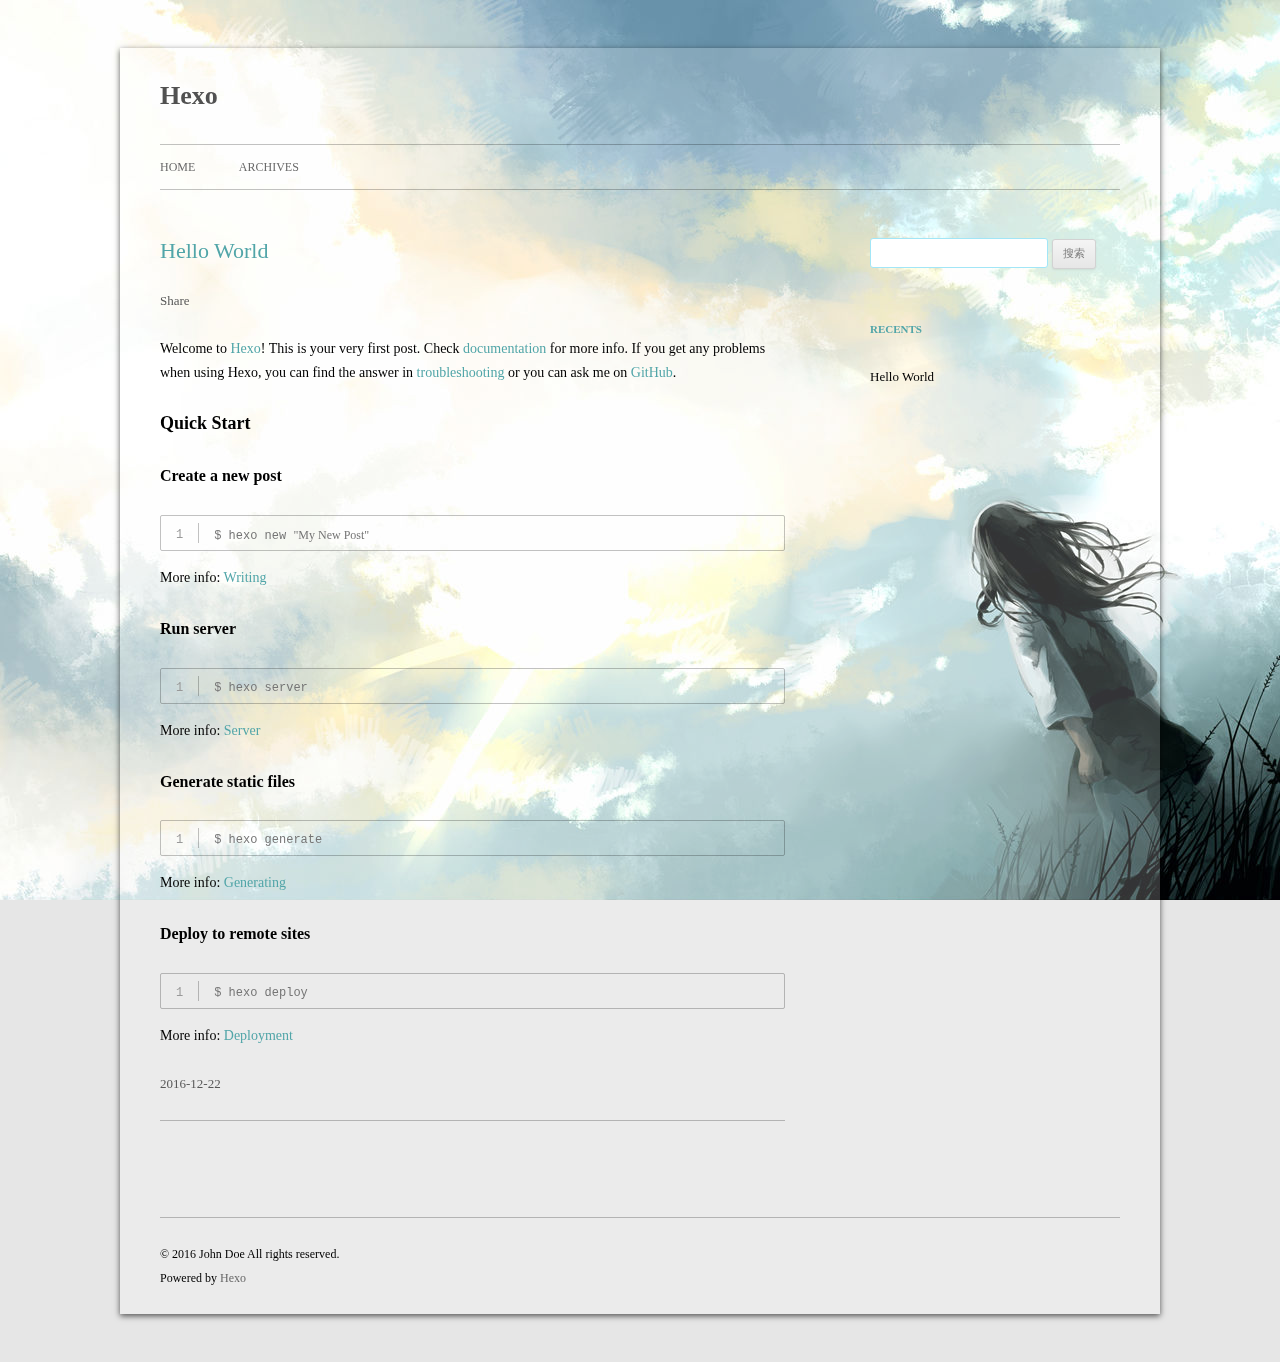
==== index.html @ 410aac05 "Site updated: 2016-12-23 02:23:15" ====
<!DOCTYPE html>
<html>
<head>
  <meta charset="utf-8">
  
  

  
  
  
  
  
  
  <title>Hexo</title>
  <meta name="viewport" content="width=device-width, initial-scale=1, maximum-scale=1">
  <meta property="og:type" content="website">
<meta property="og:title" content="Hexo">
<meta property="og:url" content="http://yoursite.com/index.html">
<meta property="og:site_name" content="Hexo">
<meta name="twitter:card" content="summary">
<meta name="twitter:title" content="Hexo">
  
  
    <link rel="icon" href="/css/images/favicon.ico">
  
  <link rel="stylesheet" href="/css/style.css">
  

  
  <!-- baidu webmaster push -->
  <script src='//push.zhanzhang.baidu.com/push.js'></script>
</head>
<body class="home blog custom-background custom-font-enabled single-author">
  <div id="page" class="hfeed site">
      <header id="masthead" class="site-header" role="banner">
    <hgroup>
      <h1 class="site-title">
        <a href="/" title="Hexo" rel="home">Hexo</a>
      </h1>
      
        <script type="text/javascript" src="http://api.hitokoto.us/rand?encode=js&charset=utf-8"></script>
        <h2 class="site-description"><script>hitokoto();</script></h2>
      
    </hgroup>

    <nav id="site-navigation" class="main-navigation" role="navigation">
            <button class="menu-toggle">菜单</button>
            <a class="assistive-text" href="/#content" title="跳至内容">跳至内容</a><!--TODO-->
            <div class="menu-main-container">
                <ul id="menu-main" class="nav-menu">
                
                    <li class="menu-item menu-item-type-post_type menu-item-object-page"><a href="/">Home</a></li>
                
                    <li class="menu-item menu-item-type-post_type menu-item-object-page"><a href="/archives">Archives</a></li>
                
                </ul>
            </div>
    </nav>
</header>
      <div id="main" class="wrapper">
        <div id="primary" class="site-content"><div id="content" role="main">
  
    <article id="post-hello-world" class="post-hello-world post type-post status-publish format-standard hentry">
    <!---->

      <header class="entry-header">
        
        
  
    <h1 class="entry-title">
      <a class="article-title" href="/2016/12/22/hello-world/">Hello World</a>
    </h1>
  

        
        <div class="comments-link">
            
            <a href="javascript:void(0);" data-url="http://yoursite.com/2016/12/22/hello-world/" data-id="cix0lftwe000010nmp9oz0cmr" class="leave-reply bdsharebuttonbox" data-cmd="more">Share</a>
        </div><!-- .comments-link -->
      </header><!-- .entry-header -->

    <div class="entry-content">
      
        <p>Welcome to <a href="https://hexo.io/" target="_blank" rel="external">Hexo</a>! This is your very first post. Check <a href="https://hexo.io/docs/" target="_blank" rel="external">documentation</a> for more info. If you get any problems when using Hexo, you can find the answer in <a href="https://hexo.io/docs/troubleshooting.html" target="_blank" rel="external">troubleshooting</a> or you can ask me on <a href="https://github.com/hexojs/hexo/issues" target="_blank" rel="external">GitHub</a>.</p>
<h2 id="Quick-Start"><a href="#Quick-Start" class="headerlink" title="Quick Start"></a>Quick Start</h2><h3 id="Create-a-new-post"><a href="#Create-a-new-post" class="headerlink" title="Create a new post"></a>Create a new post</h3><figure class="highlight bash"><table><tr><td class="gutter"><pre><div class="line">1</div></pre></td><td class="code"><pre><div class="line">$ hexo new <span class="string">"My New Post"</span></div></pre></td></tr></table></figure>
<p>More info: <a href="https://hexo.io/docs/writing.html" target="_blank" rel="external">Writing</a></p>
<h3 id="Run-server"><a href="#Run-server" class="headerlink" title="Run server"></a>Run server</h3><figure class="highlight bash"><table><tr><td class="gutter"><pre><div class="line">1</div></pre></td><td class="code"><pre><div class="line">$ hexo server</div></pre></td></tr></table></figure>
<p>More info: <a href="https://hexo.io/docs/server.html" target="_blank" rel="external">Server</a></p>
<h3 id="Generate-static-files"><a href="#Generate-static-files" class="headerlink" title="Generate static files"></a>Generate static files</h3><figure class="highlight bash"><table><tr><td class="gutter"><pre><div class="line">1</div></pre></td><td class="code"><pre><div class="line">$ hexo generate</div></pre></td></tr></table></figure>
<p>More info: <a href="https://hexo.io/docs/generating.html" target="_blank" rel="external">Generating</a></p>
<h3 id="Deploy-to-remote-sites"><a href="#Deploy-to-remote-sites" class="headerlink" title="Deploy to remote sites"></a>Deploy to remote sites</h3><figure class="highlight bash"><table><tr><td class="gutter"><pre><div class="line">1</div></pre></td><td class="code"><pre><div class="line">$ hexo deploy</div></pre></td></tr></table></figure>
<p>More info: <a href="https://hexo.io/docs/deployment.html" target="_blank" rel="external">Deployment</a></p>

      
    </div><!-- .entry-content -->

    <footer class="entry-meta">
    <a href="/2016/12/22/hello-world/">
    <time datetime="2016-12-22T15:52:00.951Z" class="entry-date">
        2016-12-22
    </time>
</a>
    
    
    </footer>
</article>






  
  

</div></div>
        <div id="secondary" class="widget-area" role="complementary">
  
    <aside id="search" class="widget widget_search"><form role="search" method="get" accept-charset="utf-8" id="searchform" class="searchform" action="//google.com/search">
    <div>
        <input type="text" value="" name="s" id="s" />
        <input type="submit" id="searchsubmit" value="搜索" />
    </div>
</form></aside>
  
    
  
    
  
    
  <aside class="widget">
    <h3 class="widget-title">Recents</h3>
    <div class="widget-content">
      <ul>
        
          <li>
            <a href="/2016/12/22/hello-world/">Hello World</a>
          </li>
        
      </ul>
    </div>
  </aside>

  
    
  
    
  
</div>
      </div>
      <footer id="colophon" role="contentinfo">
    <p>&copy; 2016 John Doe
    All rights reserved.</p>
    <p>Powered by <a href="http://hexo.io/" target="_blank">Hexo</a></p>
</footer>
    <script>window._bd_share_config={"common":{"bdSnsKey":{},"bdText":"","bdMini":"1","bdMiniList":false,"bdPic":"","bdStyle":"2","bdSize":"16"},"share":{}};with(document)0[(getElementsByTagName('head')[0]||body).appendChild(createElement('script')).src='http://bdimg.share.baidu.com/static/api/js/share.js?v=89860593.js?cdnversion='+~(-new Date()/36e5)];</script>

<script src="/js/jquery-2.0.3.min.js"></script>


  <link rel="stylesheet" href="/fancybox/jquery.fancybox.css">
  <script src="/fancybox/jquery.fancybox.pack.js"></script>


<script src="/js/script.js"></script>

<script src="/js/navigation.js"></script>

<div id="bg"></div>

  </div>
</body>
</html>
---- css/style.css ----
/*
Theme Name: Cyan Style
Theme URI: https://github.com/wizardforcel/hexo-theme-cyanstyle
Author: the WordPress team
Author URI: http://wordpress.org/
Secondary Developer: Flygon
Secondary Developer URI: http://flygon.net/
Description: Inspired by Wordpress theme Twentytwelve.
Version: 1.0
License: GNU General Public License v2 or later
License URI: http://www.gnu.org/licenses/gpl-2.0.html
Tags: responsive, two_column, chinese, wordpress, light
Text Domain: hexo-theme-cyanstyle

This theme, like WordPress, is licensed under the GPL.
Use it to make something cool, have fun, and share what you've learned with others.
*/

/*
Color Scheme
Main Page: 255, 255, 255, 0.2
Main Title:
  Normal: 0, 0, 0 *
  Hover: 81, 165, 168 (Lake Green)
All Fonts: Microsoft-YaHei
Article Title:
  Normal: 81, 165, 168
  Hover: 0, 0, 0
Widget Title: 81, 165, 168
Article & Widget Content: 0, 0, 0 *
Link in Article Content:
  Normal: 81, 165, 168
  Hover: 0, 0, 0
Border Line: 0, 0, 0, 0.24
Article Meta Link:
  Normal: 88, 88, 88 *
  Hover: 81, 165, 168
Article Meta: 117, 117, 117 *
Widget Link:
  Normal: 0, 0, 0
  Hover: 81, 165, 168

Search the keywords to find their position.
A star represents not to fix.
*/


/* =Notes
--------------------------------------------------------------
This stylesheet uses rem values with a pixel fallback. The rem
values (and line heights) are calculated using two variables:

$rembase:     14;
$line-height: 24;

---------- Examples

* Use a pixel value with a rem fallback for font-size, padding, margins, etc.
	padding: 5px 0;
	padding: 0.357142857rem 0; (5 / $rembase)

* Set a font-size and then set a line-height based on the font-size
	font-size: 16px
	font-size: 1.142857143rem; (16 / $rembase)
	line-height: 1.5; ($line-height / 16)

---------- Vertical spacing

Vertical spacing between most elements should use 24px or 48px
to maintain vertical rhythm:

.my-new-div {
	margin: 24px 0;
	margin: 1.714285714rem 0; ( 24 / $rembase )
}

---------- Further reading

http://snook.ca/archives/html_and_css/font-size-with-rem
http://blog.typekit.com/2011/11/09/type-study-sizing-the-legible-letter/


/* =Reset
-------------------------------------------------------------- */
* {
    font-family: Microsoft YaHei;
}
Microsoft YaHei,html, body, div, span, applet, object, iframe, h1, h2, h3, h4, h5, h6, p, blockquote, pre, a, abbr, acronym, address, big, cite, code, del, dfn, em, img, ins, kbd, q, s, samp, small, strike, strong, sub, sup, tt, var, b, u, i, center, dl, dt, dd, ol, ul, li, fieldset, form, label, legend, table, caption, tbody, tfoot, thead, tr, th, td, article, aside, canvas, details, embed, figure, figcaption, footer, header, hgroup, menu, nav, output, ruby, section, summary, time, mark, audio, video {
	margin: 0;
	padding: 0;
	border: 0;
	font-size: 100%;
	vertical-align: baseline; 
}
body {
	line-height: 1;
}
ol,
ul {
	list-style: none;
}
blockquote,
q {
	quotes: none;
}
blockquote:before,
blockquote:after,
q:before,
q:after {
	content: '';
	content: none;
}
table {
	border-collapse: collapse;
	border-spacing: 0;
}
caption,
th,
td {
	font-weight: normal;
	text-align: left;
}
h1,
h2,
h3,
h4,
h5,
h6 {
	clear: both;
}
html {
	overflow-y: scroll;
	font-size: 100%;
	-webkit-text-size-adjust: 100%;
	-ms-text-size-adjust: 100%;
}
a:focus {
	outline: thin dotted;
}
article,
aside,
details,
figcaption,
figure,
footer,
header,
hgroup,
nav,
section {
	display: block;
}
audio,
canvas,
video {
	display: inline-block;
}
audio:not([controls]) {
	display: none;
}
del {
	color: #333;
}
ins {
	background: rgba(235,233,233,0.5);
	text-decoration: none;
}
hr {
	background-color: rgba(235,233,233,0.5);
	border: 0;
	height: 1px;
	margin: 24px;
	margin-bottom: 1.714285714rem;
}
sub,
sup {
	font-size: 75%;
	line-height: 0;
	position: relative;
	vertical-align: baseline;
}
sup {
	top: -0.5em;
}
sub {
	bottom: -0.25em;
}
small {
	font-size: smaller;
}
img {
	border: 0;
	-ms-interpolation-mode: bicubic;
}

/* Clearing floats */
.clear:after,
.wrapper:after,
.format-status .entry-header:after {
	clear: both;
}
.clear:before,
.clear:after,
.wrapper:before,
.wrapper:after,
.format-status .entry-header:before,
.format-status .entry-header:after {
	display: table;
	content: "";
}


/* =Repeatable patterns
-------------------------------------------------------------- */

/* Small headers */
.archive-title,
.page-title,
.widget-title,
.entry-content th,
.comment-content th {
	font-size: 11px;
	font-size: 0.785714286rem;
	line-height: 2.181818182;
	font-weight: bold;
	text-transform: uppercase;
	color: rgb(81, 165, 168); /* Widget Title */
}

/* Shared Post Format styling */
article.format-quote footer.entry-meta,
article.format-link footer.entry-meta,
article.format-status footer.entry-meta {
	font-size: 11px;
	font-size: 0.785714286rem;
	line-height: 2.181818182;
}

/* Form fields, general styles first */
button,
input,
textarea {
	border: 1px solid rgb(162, 230, 247);
	border-radius: 3px;
	font-family: Microsoft YaHei,  inherit;
	padding: 6px;
	padding: 0.428571429rem;
}
button,
input {
	line-height: normal;
}
textarea {
	font-size: 100%;
	overflow: auto;
	vertical-align: top;
}

/* Reset non-text input types */
input[type="checkbox"],
input[type="radio"],
input[type="file"],
input[type="hidden"],
input[type="image"],
input[type="color"] {
	border: 0;
	border-radius: 0;
	padding: 0;
}

/* Buttons */
.menu-toggle,
input[type="submit"],
input[type="button"],
input[type="reset"],
article.post-password-required input[type=submit],
.bypostauthor cite span {
	padding: 6px 10px;
	padding: 0.428571429rem 0.714285714rem;
	font-size: 11px;
	font-size: 0.785714286rem;
	line-height: 1.428571429;
	font-weight: normal;
	color: #7c7c7c;
	background-color: #e6e6e6;
	background-repeat: repeat-x;
	background-image: -moz-linear-gradient(top, #f4f4f4, #e6e6e6);
	background-image: -ms-linear-gradient(top, #f4f4f4, #e6e6e6);
	background-image: -webkit-linear-gradient(top, #f4f4f4, #e6e6e6);
	background-image: -o-linear-gradient(top, #f4f4f4, #e6e6e6);
	background-image: linear-gradient(top, #f4f4f4, #e6e6e6);
	border: 1px solid #d2d2d2;
	border-radius: 3px;
	box-shadow: 0 1px 2px rgba(64, 64, 64, 0.1);
}
.menu-toggle,
button,
input[type="submit"],
input[type="button"],
input[type="reset"] {
	cursor: pointer;
}
button[disabled],
input[disabled] {
	cursor: default;
}
.menu-toggle:hover,
button:hover,
input[type="submit"]:hover,
input[type="button"]:hover,
input[type="reset"]:hover,
article.post-password-required input[type=submit]:hover {
	color: #5e5e5e;
	background-color: #ebebeb;
	background-repeat: repeat-x;
	background-image: -moz-linear-gradient(top, #f9f9f9, #ebebeb);
	background-image: -ms-linear-gradient(top, #f9f9f9, #ebebeb);
	background-image: -webkit-linear-gradient(top, #f9f9f9, #ebebeb);
	background-image: -o-linear-gradient(top, #f9f9f9, #ebebeb);
	background-image: linear-gradient(top, #f9f9f9, #ebebeb);
}
.menu-toggle:active,
.menu-toggle.toggled-on,
button:active,
input[type="submit"]:active,
input[type="button"]:active,
input[type="reset"]:active {
	color: #757575;
	background-color: #e1e1e1;
	background-repeat: repeat-x;
	background-image: -moz-linear-gradient(top, #ebebeb, #e1e1e1);
	background-image: -ms-linear-gradient(top, #ebebeb, #e1e1e1);
	background-image: -webkit-linear-gradient(top, #ebebeb, #e1e1e1);
	background-image: -o-linear-gradient(top, #ebebeb, #e1e1e1);
	background-image: linear-gradient(top, #ebebeb, #e1e1e1);
	box-shadow: inset 0 0 8px 2px #c6c6c6, 0 1px 0 0 #f4f4f4;
	border-color: transparent;
}
.bypostauthor cite span {
	color: #fff;
	background-color: #21759b;
	background-image: none;
	border: 1px solid #1f6f93;
	border-radius: 2px;
	box-shadow: none;
	padding: 0;
}

/* Responsive images */
.entry-content img,
.comment-content img,
.widget img {
	max-width: 100%; /* Fluid images for posts, comments, and widgets */
}
img[class*="align"],
img[class*="wp-image-"],
img[class*="attachment-"] {
	height: auto; /* Make sure images with WordPress-added height and width attributes are scaled correctly */
}
img.size-full,
img.size-large,
img.header-image,
img.wp-post-image {
	max-width: 100%;
	height: auto; /* Make sure images with WordPress-added height and width attributes are scaled correctly */
}

/* Make sure videos and embeds fit their containers */
embed,
iframe,
object,
video {
	max-width: 100%;
}
.entry-content .twitter-tweet-rendered {
	max-width: 100% !important; /* Override the Twitter embed fixed width */
}

/* Images */
.alignleft {
	float: left;
}
.alignright {
	float: right;
}
.aligncenter {
	display: block;
	margin-left: auto;
	margin-right: auto;
}
.entry-content img,
.comment-content img,
.widget img,
img.header-image,
.author-avatar img,
img.wp-post-image {
	/* Add fancy borders to all WordPress-added images but not things like badges and icons and the like */
	border-radius: 3px;
	box-shadow: 0 1px 4px rgba(0, 0, 0, 0.2);
}
.wp-caption {
	max-width: 100%; /* Keep wide captions from overflowing their container. */
	padding: 4px;
}
.wp-caption .wp-caption-text,
.gallery-caption,
.entry-caption {
	font-style: italic;
	font-size: 12px;
	font-size: 0.857142857rem;
	line-height: 2;
	color: #757575;
}
img.wp-smiley,
.rsswidget img {
	border: 0;
	border-radius: 0;
	box-shadow: none;
	margin-bottom: 0;
	margin-top: 0;
	padding: 0;
}
.entry-content dl.gallery-item {
	margin: 0;
}
.gallery-item a,
.gallery-caption {
	width: 90%;
}
.gallery-item a {
	display: block;
}
.gallery-caption a {
	display: inline;
}
.gallery-columns-1 .gallery-item a {
	max-width: 100%;
	width: auto;
}
.gallery .gallery-icon img {
	height: auto;
	max-width: 90%;
	padding: 5%;
}
.gallery-columns-1 .gallery-icon img {
	padding: 3%;
}

/* Navigation */
#pagination {
  zoom: 1;
  -webkit-border-radius: 2px;
  border-radius: 2px;
  text-align: center;
  overflow: hidden;
  border: 1px solid rgba(0, 0, 0, 0.24);
}
#pagination:before,
#pagination:after {
  content: "";
  display: table;
}
#pagination:after {
  clear: both;
}
#pagination a,
#pagination span {
  padding: 10px 20px;
  line-height: 1;
  height: 2ex;
}
#pagination a {
  color: #999;
  text-decoration: none;
}
#pagination a:hover {
  color: #000;
}
#pagination .prev {
  float: left;
}
#pagination .next {
  float: right;
}
#pagination .page-number {
  display: inline-block;
}
@media mq-mobile {
  #pagination .page-number {
    display: none;
  }
}
#pagination .current {
  color: #000;
  font-weight: bold;
}
#pagination .space {
  color: #ddd;
}

.site-content nav {
	clear: both;
	line-height: 2;
	overflow: hidden;
}
#nav-above {
	padding: 24px 0;
	padding: 1.714285714rem 0;
}
#nav-above {
	display: none;
}
.paged #nav-above {
	display: block;
}
.nav-previous,
.previous-image {
	float: left;
	width: 50%;
}
.nav-next,
.next-image {
	float: right;
	text-align: right;
	width: 50%;
}
.nav-single + .comments-area,
#comment-nav-above {
	margin: 48px 0;
	margin: 3.428571429rem 0;
}

/* Author profiles */
.author .archive-header {
	margin-bottom: 24px;
	margin-bottom: 1.714285714rem;
}
.author-info {
	border-top: 1px solid #ededed;
	margin: 24px 0;
	margin: 1.714285714rem 0;
	padding-top: 24px;
	padding-top: 1.714285714rem;
	overflow: hidden;
}
.author-description p {
	color: #757575;
	font-size: 13px;
	font-size: 0.928571429rem;
	line-height: 1.846153846;
}
.author.archive .author-info {
	border-top: 0;
	margin: 0 0 48px;
	margin: 0 0 3.428571429rem;
}
.author.archive .author-avatar {
	margin-top: 0;
}


/* =Basic structure
-------------------------------------------------------------- */

/* Body, links, basics */
html {
	font-size: 87.5%;
}
body {
	font-size: 14px;
	font-size: 1rem;
	font-family: Microsoft YaHei,  Helvetica, Arial, sans-serif;
	text-rendering: optimizeLegibility;
	color: rgb(0, 0, 0); /*Article & Widget Content*/
}
body.custom-font-enabled {
	font-family: Microsoft YaHei,  Helvetica, Arial, sans-serif;
	/*All Fonts*/
}
a {
	outline: none;
	color: rgb(81, 165, 168); /*Article Title Normal*/
    text-decoration: none;
}
a:hover {
	color: rgb(0, 0, 0); /*Article Title Hover*/
    text-decoration: underline;
}


/* Backgroud image */
#bg {
  background-image: url("images/body.jpg");
  background-color: #050a10;
  background-attachment: fixed;
  background-repeat: no-repeat;
  background-position: center;
  -webkit-background-size: cover;
  -moz-background-size: cover;
  background-size: cover;
  height: 100%;
  left: 0;
  position: fixed;
  top: 0;
  width: 100%;
  z-index: -1;
}

/* Achive */
.archive-year-wrap {
    color: rgb(81, 165, 168);
    font-weight: normal;
    margin-bottom: 30px;
    text-shadow: 0 0 1px #fff;
}
.archive-year-wrap a {
    text-decoration: none;
}

/* Assistive text */
.assistive-text,
.site .screen-reader-text {
	position: absolute !important;
	clip: rect(1px, 1px, 1px, 1px);
}
.main-navigation .assistive-text:focus {
	background: #fff;
	border: 2px solid #333;
	border-radius: 3px;
	clip: auto !important;
	color: #000;
	display: block;
	font-size: 12px;
	padding: 12px;
	position: absolute;
	top: 5px;
	left: 5px;
	z-index: 100000; /* Above WP toolbar */
}

/* Page structure */
.site {
	padding: 0 24px;
	padding: 0 1.714285714rem;
	background-color: rgba(255, 255, 255, 0.20); /* Main Page */
}
.site-content {
	margin: 24px 0 0;
	margin: 1.714285714rem 0 0;
}
.widget-area {
	margin: 24px 0 0;
	margin: 1.714285714rem 0 0;
}

/* Header */
.site-header {
	padding: 24px 0;
	padding: 1.714285714rem 0;
}
.site-header h1,
.site-header h2 {
	text-align: center;
}

.site-header h1 a,
.site-header h2 a {
	color: #515151;
	display: inline-block;
	text-decoration: none;
}
.site-header h1 a:hover,
.site-header h2 a:hover {
	color: rgb(81, 156, 158); /* Main Title Hover */
}
.site-header h1 {
	font-size: 24px;
	font-size: 1.714285714rem;
	line-height: 1.285714286;
	margin-bottom: 14px;
	margin-bottom: 1rem;
}
.site-header h2 {
	font-weight: normal;
	font-size: 13px;
	font-size: 0.928571429rem;
	line-height: 1.846153846;
	color: #757575;
}
.header-image {
	margin-top: 24px;
	margin-top: 1.714285714rem;
}

/* Navigation Menu */
.main-navigation {
	margin-top: 24px;
	margin-top: 1.714285714rem;
	text-align: center;
}
.main-navigation li {
	margin-top: 24px;
	margin-top: 1.714285714rem;
	font-size: 12px;
	font-size: 0.857142857rem;
	line-height: 1.42857143;
}
.main-navigation a {
	color: #5e5e5e;
}
.main-navigation a:hover {
	color: #21759b;
}
.main-navigation ul.nav-menu,
.main-navigation div.nav-menu > ul {
	display: none;
}
.main-navigation ul.nav-menu.toggled-on,
.menu-toggle {
	display: inline-block;
}

/* Banner */
section[role="banner"] {
	margin-bottom: 48px;
	margin-bottom: 3.428571429rem;
}

/* Sidebar */
.widget-area .widget {
	-webkit-hyphens: auto;
	-moz-hyphens: auto;
	hyphens: auto;
	margin-bottom: 48px;
	margin-bottom: 3.428571429rem;
	word-wrap: break-word;
}
.widget-area .widget h3 {
	margin-bottom: 24px;
	margin-bottom: 1.714285714rem;
}
.widget-area .widget p,
.widget-area .widget li,
.widget-area .widget .textwidget {
	font-size: 13px;
	font-size: 0.928571429rem;
	line-height: 1.846153846;
}
.widget-area .widget p {
	margin-bottom: 24px;
	margin-bottom: 1.714285714rem;
}
.widget-area .textwidget ul {
	list-style: disc outside;
	margin: 0 0 24px;
	margin: 0 0 1.714285714rem;
}
.widget-area .textwidget li {
	margin-left: 36px;
	margin-left: 2.571428571rem;
}
.widget-area .widget a {
	color: rgb(0, 0, 0); /* Widget Link Normal*/
}
.widget-area .widget a:hover {
	color: rgb(81, 165, 168); /* Widget Link Hover*/
}

}
.widget-area #s {
	width: 70.66666666666%; /* define a width to avoid dropping a wider submit button */
}

/* Footer */
footer[role="contentinfo"] {
	border-top: 1px solid rgba(0, 0, 0, 0.24);
	clear: both;
	font-size: 12px;
	font-size: 0.857142857rem;
	line-height: 2;
	max-width: 960px;
	max-width: 68.571428571rem;
	margin-top: 24px;
	margin-top: 1.714285714rem;
	margin-left: auto;
	margin-right: auto;
	padding: 24px 0;
	padding: 1.714285714rem 0;
}
footer[role="contentinfo"] a {
	color: #686868;
}
footer[role="contentinfo"] a:hover {
	color: #21759b;
}

/* Category and tags */
.article-category,
.article-tag-list {
    display: inline;
}
.article-tag-list-item {
    display: inline;
    margin-right: 10px;
}
/*.article-tag-category:before {
    content: "\f07b";
}
.article-tag-list:before {
    content: "\f02b";
}*/
.article-tag-list-link:before {
    content: "#";
}
.article-delim {
    margin-left: 5px;
    margin-right: 5px;
}

/* =Main content and comment content
-------------------------------------------------------------- */

.entry-meta {
	clear: both;
}
.entry-header {
	margin-bottom: 24px;
	margin-bottom: 1.714285714rem;
}
.entry-header img.wp-post-image {
	margin-bottom: 24px;
	margin-bottom: 1.714285714rem;
}
.entry-header .entry-title {
	font-size: 20px;
	font-size: 1.428571429rem;
	line-height: 1.2;
	font-weight: normal;
}
.entry-header .entry-title a {
	text-decoration: none;
}
.entry-header .entry-format {
	margin-top: 24px;
	margin-top: 1.714285714rem;
	font-weight: normal;
}
.entry-header .comments-link {
	margin-top: 24px;
	margin-top: 1.714285714rem;
	font-size: 13px;
	font-size: 0.928571429rem;
	line-height: 1.846153846;
	color: #757575;
}
.comments-link a,
.entry-meta a {
	color: rgb(88, 88, 88); /*Article Meta Link Normal*/
}
.comments-link a:hover,
.entry-meta a:hover {
	color: rgb(81, 165, 168); /*Article Meta Link Hover*/
}

article.sticky .featured-post {
    /* Border Line for Special */
	border-top: 1px solid rgba(0, 0, 0, 0.24);
	border-bottom: 1px solid rgba(0, 0, 0, 0.24);
	color: #757575;
	font-size: 13px;
	font-size: 0.928571429rem;
	line-height: 3.692307692;
	margin-bottom: 24px;
	margin-bottom: 1.714285714rem;
	text-align: center;
}
.entry-content,
.entry-summary,
.mu_register {
	line-height: 1.714285714;
}
.entry-content h1,
.comment-content h1,
.entry-content h2,
.comment-content h2,
.entry-content h3,
.comment-content h3,
.entry-content h4,
.comment-content h4,
.entry-content h5,
.comment-content h5,
.entry-content h6,
.comment-content h6 {
	margin: 24px 0;
	margin: 1.714285714rem 0;
	line-height: 1.714285714;
}
.entry-content h1,
.comment-content h1 {
	font-size: 21px;
	font-size: 1.5rem;
	line-height: 1.5;
}
.entry-content h2,
.comment-content h2,
.mu_register h2 {
	font-size: 18px;
	font-size: 1.285714286rem;
	line-height: 1.6;
}
.entry-content h3,
.comment-content h3 {
	font-size: 16px;
	font-size: 1.142857143rem;
	line-height: 1.846153846;
}
.entry-content h4,
.comment-content h4 {
	font-size: 14px;
	font-size: 1rem;
	line-height: 1.846153846;
}
.entry-content h5,
.comment-content h5 {
	font-size: 13px;
	font-size: 0.928571429rem;
	line-height: 1.846153846;
}
.entry-content h6,
.comment-content h6 {
	font-size: 12px;
	font-size: 0.857142857rem;
	line-height: 1.846153846;
}
.entry-content p,
.entry-summary p,
.comment-content p,
.mu_register p {
	margin: 0 0 24px;
	margin: 0 0 1.714285714rem;
	line-height: 1.714285714;
}

.entry-content a,
.comment-content a {
	color: rgb(81, 165, 168); /* Link in Article Content Normal */
}

.entry-content a:Hover,
.comment-content a:Hover{
	color: rgb(0, 0, 0); /* Link in Article Content Hover */
}

.entry-content ol,
.comment-content ol,
.entry-content ul,
.comment-content ul,
.mu_register ul {
	margin: 0 0 24px;
	margin: 0 0 1.714285714rem;
	line-height: 1.714285714;
}
.entry-content ul ul,
.comment-content ul ul,
.entry-content ol ol,
.comment-content ol ol,
.entry-content ul ol,
.comment-content ul ol,
.entry-content ol ul,
.comment-content ol ul {
	margin-bottom: 0;
}
.entry-content ul,
.comment-content ul,
.mu_register ul {
	list-style: disc outside;
}
.entry-content ol,
.comment-content ol {
	list-style: decimal outside;
}
.entry-content li,
.comment-content li,
.mu_register li {
	margin: 0 0 0 36px;
	margin: 0 0 0 2.571428571rem;
}
.entry-content blockquote,
.comment-content blockquote {
    margin: 0 0 24px;
    margin: 0 0 1.714285714rem;
    border-left: 4px solid #aaa;
    padding: 0 15px;
    color: #aaa;
}
.entry-content blockquote>:first-child,
.comment-content blockquote>:first-child {
	margin-top: 0;
}
.entry-content blockquote>:last-child,
.comment-content blockquote>:last-child {
	margin-bottom: 0;
}
.entry-content code,
.comment-content code {
    font-family: Consolas, Monaco, Lucida Console, monospace;
    padding: 0 5px;
    margin: 0 2px;
    font-size: 0.9em;
    border: 1px solid rgba(0, 0, 0, 0.24);
    -webkit-border-radius: 3px;
    border-radius: 3px;
}
.entry-content pre,
.comment-content pre {
    border: 1px solid rgba(0, 0, 0, 0.24);
    font-family: Consolas, Monaco, Lucida Console, monospace;
    margin-bottom: 15px;
    overflow: auto;
    padding: 7px 15px;
    -webkit-border-radius: 2px;
    border-radius: 2px;
}
.entry-content pre code,
.comment-content pre code {
    background: none;
    padding: 0;
    margin: 0;
    border: none;
    -webkit-border-radius: 0;
    border-radius: 0;
}
.entry-content abbr,
.comment-content abbr,
.entry-content dfn,
.comment-content dfn,
.entry-content acronym,
.comment-content acronym {
	border-bottom: 1px dotted #666;
	cursor: help;
}
.entry-content address,
.comment-content address {
	display: block;
	line-height: 1.714285714;
	margin: 0 0 24px;
	margin: 0 0 1.714285714rem;
}
img.alignleft,
.wp-caption.alignleft {
	margin: 12px 24px 12px 0;
	margin: 0.857142857rem 1.714285714rem 0.857142857rem 0;
}
img.alignright,
.wp-caption.alignright {
	margin: 12px 0 12px 24px;
	margin: 0.857142857rem 0 0.857142857rem 1.714285714rem;
}
img.aligncenter,
.wp-caption.aligncenter {
	clear: both;
	margin-top: 12px;
	margin-top: 0.857142857rem;
	margin-bottom: 12px;
	margin-bottom: 0.857142857rem;
}
.entry-content embed,
.entry-content iframe,
.entry-content object,
.entry-content video {
	margin-bottom: 24px;
	margin-bottom: 1.714285714rem;
}
.entry-content dl,
.comment-content dl {
	margin: 0 24px;
	margin: 0 1.714285714rem;
}
.entry-content dt,
.comment-content dt {
	font-weight: bold;
	line-height: 1.714285714;
}
.entry-content dd,
.comment-content dd {
	line-height: 1.714285714;
	margin-bottom: 24px;
	margin-bottom: 1.714285714rem;
}
.entry-content table,
.comment-content table {
	border-bottom: 1px solid #ededed;
	color: #757575;
	font-size: 12px;
	font-size: 0.857142857rem;
	line-height: 2;
	margin: 0 0 24px;
	margin: 0 0 1.714285714rem;
	width: 100%;
}
.entry-content table caption,
.comment-content table caption {
	font-size: 16px;
	font-size: 1.142857143rem;
	margin: 24px 0;
	margin: 1.714285714rem 0;
}
.entry-content td,
.comment-content td {
	border-top: 1px solid #ededed;
	padding: 6px 10px 6px 0;
}
.site-content article {
    /* Border Line for Article Bottom*/
	border-bottom: 1px solid rgba(0, 0, 0, 0.24);
	margin-bottom: 72px;
	margin-bottom: 5.142857143rem;
	padding-bottom: 24px;
	padding-bottom: 1.714285714rem;
	word-wrap: break-word;
	-webkit-hyphens: auto;
	-moz-hyphens: auto;
	hyphens: auto;
}
.page-links {
	clear: both;
	line-height: 1.714285714;
}
footer.entry-meta {
	margin-top: 24px;
	margin-top: 1.714285714rem;
	font-size: 13px;
	font-size: 0.928571429rem;
	line-height: 1.846153846;
	color: #757575; /* Article Meta */
}
.single-author .entry-meta .by-author {
	display: none;
}
.mu_register h2 {
	color: #757575;
	font-weight: normal;
}

/* Hexo Code */
figure.highlight {
    border: 1px solid rgba(0, 0, 0, 0.24);
    margin-bottom: 15px;
    padding: 7px 15px;
    -webkit-border-radius: 2px;
    border-radius: 2px;
    line-height: 1.6;
    overflow: auto;
    position: relative;
    font-size: 0.9em;
}

figure.highlight table {
    margin: 0;
    border-spacing: 0;
    border: none;
    width: auto;
}

figure.highlight td {
    border: none;
    padding: 0;
}

figure.highlight .gutter {
    color: #999;
    padding-right: 15px;
    border-right: 1px solid rgba(0, 0, 0, 0.24);
    text-align: right;
    vertical-align: middle;
}

figure.highlight .code {
    padding-left: 15px;
    border-left: 1px solid rgba(0, 0, 0, 0.24);
}

figure.highlight pre {
    border: none;
    padding: 0;
    margin: 0;
    width: auto;
}

figure.highlight .line {
    height: 20px;
    font-family: Consolas, Monaco, Lucida Console, monospace;
}




/* =Archives
-------------------------------------------------------------- */

.archive-header,
.page-header {
	margin-bottom: 48px;
	margin-bottom: 3.428571429rem;
	padding-bottom: 22px;
	padding-bottom: 1.571428571rem;
	border-bottom: 1px solid #ededed;
}
.archive-meta {
	color: #757575;
	font-size: 12px;
	font-size: 0.857142857rem;
	line-height: 2;
	margin-top: 22px;
	margin-top: 1.571428571rem;
}


/* =Single image attachment view
-------------------------------------------------------------- */

.article.attachment {
	overflow: hidden;
}
.image-attachment div.attachment {
	text-align: center;
}
.image-attachment div.attachment p {
	text-align: center;
}
.image-attachment div.attachment img {
	display: block;
	height: auto;
	margin: 0 auto;
	max-width: 100%;
}
.image-attachment .entry-caption {
	margin-top: 8px;
	margin-top: 0.571428571rem;
}


/* =Aside post format
-------------------------------------------------------------- */

article.format-aside h1 {
	margin-bottom: 24px;
	margin-bottom: 1.714285714rem;
}
article.format-aside h1 a {
	text-decoration: none;
	color: #4d525a;
}
article.format-aside h1 a:hover {
	color: #2e3542;
}
article.format-aside .aside {
	padding: 24px 24px 0;
	padding: 1.714285714rem;
	background: #d2e0f9;
	border-left: 22px solid #a8bfe8;
}
article.format-aside p {
	font-size: 13px;
	font-size: 0.928571429rem;
	line-height: 1.846153846;
	color: #4a5466;
}
article.format-aside blockquote:last-child,
article.format-aside p:last-child {
	margin-bottom: 0;
}



/* =Post formats
-------------------------------------------------------------- */

/* Image posts */
article.format-image footer h1 {
	font-size: 13px;
	font-size: 0.928571429rem;
	line-height: 1.846153846;
	font-weight: normal;
}
article.format-image footer h2 {
	font-size: 11px;
	font-size: 0.785714286rem;
	line-height: 2.181818182;
}
article.format-image footer a h2 {
	font-weight: normal;
}

/* Link posts */
article.format-link header {
	padding: 0 10px;
	padding: 0 0.714285714rem;
	float: right;
	font-size: 11px;
	font-size: 0.785714286rem;
	line-height: 2.181818182;
	font-weight: bold;
	font-style: italic;
	text-transform: uppercase;
	color: #848484;
	background-color: #ebebeb;
	border-radius: 3px;
}
article.format-link .entry-content {
	max-width: 80%;
	float: left;
}
article.format-link .entry-content a {
	font-size: 22px;
	font-size: 1.571428571rem;
	line-height: 1.090909091;
	text-decoration: none;
}

/* Quote posts */
article.format-quote .entry-content p {
	margin: 0;
	padding-bottom: 24px;
	padding-bottom: 1.714285714rem;
}
article.format-quote .entry-content blockquote {
	display: block;
	padding: 24px 24px 0;
	padding: 1.714285714rem 1.714285714rem 0;
	font-size: 15px;
	font-size: 1.071428571rem;
	line-height: 1.6;
	font-style: normal;
	color: #6a6a6a;
	background: #efefef;
}

/* Status posts */
.format-status .entry-header {
	margin-bottom: 24px;
	margin-bottom: 1.714285714rem;
}
.format-status .entry-header header {
	display: inline-block;
}
.format-status .entry-header h1 {
	font-size: 15px;
	font-size: 1.071428571rem;
	font-weight: normal;
	line-height: 1.6;
	margin: 0;
}
.format-status .entry-header h2 {
	font-size: 12px;
	font-size: 0.857142857rem;
	font-weight: normal;
	line-height: 2;
	margin: 0;
}
.format-status .entry-header header a {
	color: #757575;
}
.format-status .entry-header header a:hover {
	color: #21759b;
}
.format-status .entry-header img {
	float: left;
	margin-right: 21px;
	margin-right: 1.5rem;
}


/* =Comments
-------------------------------------------------------------- */

.comments-title {
	margin-bottom: 48px;
	margin-bottom: 3.428571429rem;
	font-size: 16px;
	font-size: 1.142857143rem;
	line-height: 1.5;
	font-weight: normal;
}
.comments-area article {
	margin: 24px 0;
	margin: 1.714285714rem 0;
}
.comments-area article header {
	margin: 0 0 48px;
	margin: 0 0 3.428571429rem;
	overflow: hidden;
	position: relative;
}
.comments-area article header img {
	float: left;
	padding: 0;
	line-height: 0;
}
.comments-area article header cite,
.comments-area article header time {
	display: block;
	margin-left: 85px;
	margin-left: 6.071428571rem;
}
.comments-area article header cite {
	font-style: normal;
	font-size: 15px;
	font-size: 1.071428571rem;
	line-height: 1.42857143;
}
.comments-area cite b {
	font-weight: normal;
}
.comments-area article header time {
	line-height: 1.714285714;
	text-decoration: none;
	font-size: 12px;
	font-size: 0.857142857rem;
	color: #5e5e5e;
}
.comments-area article header a {
	text-decoration: none;
	color: #5e5e5e;
}
.comments-area article header a:hover {
	color: #21759b;
}
.comments-area article header cite a {
	color: #444;
}
.comments-area article header cite a:hover {
	text-decoration: underline;
}
.comments-area article header h4 {
	position: absolute;
	top: 0;
	right: 0;
	padding: 6px 12px;
	padding: 0.428571429rem 0.857142857rem;
	font-size: 12px;
	font-size: 0.857142857rem;
	font-weight: normal;
	color: #fff;
	background-color: #0088d0;
	background-repeat: repeat-x;
	background-image: -moz-linear-gradient(top, #009cee, #0088d0);
	background-image: -ms-linear-gradient(top, #009cee, #0088d0);
	background-image: -webkit-linear-gradient(top, #009cee, #0088d0);
	background-image: -o-linear-gradient(top, #009cee, #0088d0);
	background-image: linear-gradient(top, #009cee, #0088d0);
	border-radius: 3px;
	border: 1px solid #007cbd;
}
.comments-area .bypostauthor cite span {
	position: absolute;
	margin-left: 5px;
	margin-left: 0.357142857rem;
	padding: 2px 5px;
	padding: 0.142857143rem 0.357142857rem;
	font-size: 10px;
	font-size: 0.714285714rem;
}
.comments-area .bypostauthor cite b {
	font-weight: bold;
}
a.comment-reply-link,
a.comment-edit-link {
	color: #686868;
	font-size: 13px;
	font-size: 0.928571429rem;
	line-height: 1.846153846;
}
a.comment-reply-link:hover,
a.comment-edit-link:hover {
	color: #21759b;
}
.commentlist .pingback {
	line-height: 1.714285714;
	margin-bottom: 24px;
	margin-bottom: 1.714285714rem;
}

/* Comment form */
#respond {
	margin-top: 48px;
	margin-top: 3.428571429rem;
}
#respond h3#reply-title {
	font-size: 16px;
	font-size: 1.142857143rem;
	line-height: 1.5;
}
#respond h3#reply-title #cancel-comment-reply-link {
	margin-left: 10px;
	margin-left: 0.714285714rem;
	font-weight: normal;
	font-size: 12px;
	font-size: 0.857142857rem;
}
#respond form {
	margin: 24px 0;
	margin: 1.714285714rem 0;
}
#respond form p {
	margin: 11px 0;
	margin: 0.785714286rem 0;
}
#respond form p.logged-in-as {
	margin-bottom: 24px;
	margin-bottom: 1.714285714rem;
}
#respond form label {
	display: block;
	line-height: 1.714285714;
}
#respond form input[type="text"],
#respond form textarea {
	-moz-box-sizing: border-box;
	box-sizing: border-box;
	font-size: 12px;
	font-size: 0.857142857rem;
	line-height: 1.714285714;
	padding: 10px;
	padding: 0.714285714rem;
	width: 100%;
}
#respond form p.form-allowed-tags {
	margin: 0;
	font-size: 12px;
	font-size: 0.857142857rem;
	line-height: 2;
	color: #5e5e5e;
}
.required {
	color: red;
}


/* =Front page template
-------------------------------------------------------------- */

.entry-page-image {
	margin-bottom: 14px;
	margin-bottom: 1rem;
}
.template-front-page .site-content article {
	border: 0;
	margin-bottom: 0;
}
.template-front-page .widget-area {
	clear: both;
	float: none;
	width: auto;
	padding-top: 24px;
	padding-top: 1.714285714rem;
	border-top: 1px solid #ededed;
}
.template-front-page .widget-area .widget li {
	margin: 8px 0 0;
	margin: 0.571428571rem 0 0;
	font-size: 13px;
	font-size: 0.928571429rem;
	line-height: 1.714285714;
	list-style-type: square;
	list-style-position: inside;
}
.template-front-page .widget-area .widget li a {
	color: #757575;
}
.template-front-page .widget-area .widget li a:hover {
	color: #21759b;
}
.template-front-page .widget-area .widget_text img {
	float: left;
	margin: 8px 24px 8px 0;
	margin: 0.571428571rem 1.714285714rem 0.571428571rem 0;
}


/* =Widgets
-------------------------------------------------------------- */

.widget-area .widget ul ul {
	margin-left: 12px;
	margin-left: 0.857142857rem;
}
.widget_rss li {
	margin: 12px 0;
	margin: 0.857142857rem 0;
}
.widget_recent_entries .post-date,
.widget_rss .rss-date {
	color: #aaa;
	font-size: 11px;
	font-size: 0.785714286rem;
	margin-left: 12px;
	margin-left: 0.857142857rem;
}
#wp-calendar {
	margin: 0;
	width: 100%;
	font-size: 13px;
	font-size: 0.928571429rem;
	line-height: 1.846153846;
	color: #686868;
}
#wp-calendar th,
#wp-calendar td,
#wp-calendar caption {
	text-align: left;
}
#wp-calendar #next {
	padding-right: 24px;
	padding-right: 1.714285714rem;
	text-align: right;
}
.widget_search label {
	display: block;
	font-size: 13px;
	font-size: 0.928571429rem;
	line-height: 1.846153846;
}
.widget_twitter li {
	list-style-type: none;
}
.widget_twitter .timesince {
	display: block;
	text-align: right;
}

.widget-content {
    line-height: 1.6em;
    word-wrap: break-word;
    font-size: 0.9em;
}

/* List count */
.category-list-count, .tag-list-count, .archive-list-count {
    padding-left: 5px;
    color: #999;
    font-size: 0.85em;
}
.category-list-count:before, .tag-list-count:before, .archive-list-count:before {
    content: "(";
}
.category-list-count:after, .tag-list-count:after, .archive-list-count:after {
    content: ")";
}

/* =Plugins
----------------------------------------------- */

img#wpstats {
	display: block;
	margin: 0 auto 24px;
	margin: 0 auto 1.714285714rem;
}


/* =Media queries
-------------------------------------------------------------- */

/* Minimum width of 600 pixels. */
@media screen and (min-width: 600px) {
	.author-avatar {
		float: left;
		margin-top: 8px;
		margin-top: 0.571428571rem;
	}
	.author-description {
		float: right;
		width: 80%;
	}
	.site {
		margin: 0 auto;
		max-width: 960px;
		max-width: 68.571428571rem;
		overflow: hidden;
	}
	.site-content {
		float: left;
		width: 65.104166667%;
	}
	body.template-front-page .site-content,
	body.single-attachment .site-content,
	body.full-width .site-content {
		width: 100%;
	}
	.widget-area {
		float: right;
		width: 26.041666667%;
	}
	.site-header h1,
	.site-header h2 {
		text-align: left;
	}
	.site-header h1 {
		font-size: 26px;
		font-size: 1.857142857rem;
		line-height: 1.846153846;
		margin-bottom: 0;
	}
	.main-navigation ul.nav-menu,
	.main-navigation div.nav-menu > ul {
	    /* Border Line for Main */
		border-bottom: 1px solid rgba(0, 0, 0, 0.24);
		border-top: 1px solid rgba(0, 0, 0, 0.24);
		display: inline-block !important;
		text-align: left;
		width: 100%;
	}
	.main-navigation ul {
		margin: 0;
		text-indent: 0;
	}
	.main-navigation li a,
	.main-navigation li {
		display: inline-block;
		text-decoration: none;
	}
	.main-navigation li a {
		border-bottom: 0;
		color: #6a6a6a;
		line-height: 3.692307692;
		text-transform: uppercase;
		white-space: nowrap;
	}
	.main-navigation li a:hover {
		color: #000;
	}
	.main-navigation li {
		margin: 0 40px 0 0;
		margin: 0 2.857142857rem 0 0;
		position: relative;
	}
	.main-navigation li ul {
		display: none;
		margin: 0;
		padding: 0;
		position: absolute;
		top: 100%;
		z-index: 1;
	}
	.main-navigation li ul ul {
		top: 0;
		left: 100%;
	}
	.main-navigation ul li:hover > ul {
		border-left: 0;
		display: block;
	}
	.main-navigation li ul li a {
		background: #efefef;
		border-bottom: 1px solid #ededed;
		display: block;
		font-size: 11px;
		font-size: 0.785714286rem;
		line-height: 2.181818182;
		padding: 8px 10px;
		padding: 0.571428571rem 0.714285714rem;
		width: 180px;
		width: 12.85714286rem;
		white-space: normal;
	}
	.main-navigation li ul li a:hover {
		background: #e3e3e3;
		color: #444;
	}
	.main-navigation .current-menu-item > a,
	.main-navigation .current-menu-ancestor > a,
	.main-navigation .current_page_item > a,
	.main-navigation .current_page_ancestor > a {
		color: #636363;
		font-weight: bold;
	}
	.menu-toggle {
		display: none;
	}
	.entry-header .entry-title {
		font-size: 22px;
		font-size: 1.571428571rem;
	}
	#respond form input[type="text"] {
		width: 46.333333333%;
	}
	#respond form textarea.blog-textarea {
		width: 79.666666667%;
	}
	.template-front-page .site-content,
	.template-front-page article {
		overflow: hidden;
	}
	.template-front-page.has-post-thumbnail article {
		float: left;
		width: 47.916666667%;
	}
	.entry-page-image {
		float: right;
		margin-bottom: 0;
		width: 47.916666667%;
	}
	.template-front-page .widget-area .widget,
	.template-front-page.two-sidebars .widget-area .front-widgets {
		float: left;
		width: 51.875%;
		margin-bottom: 24px;
		margin-bottom: 1.714285714rem;
	}
	.template-front-page .widget-area .widget:nth-child(odd) {
		clear: right;
	}
	.template-front-page .widget-area .widget:nth-child(even),
	.template-front-page.two-sidebars .widget-area .front-widgets + .front-widgets {
		float: right;
		width: 39.0625%;
		margin: 0 0 24px;
		margin: 0 0 1.714285714rem;
	}
	.template-front-page.two-sidebars .widget,
	.template-front-page.two-sidebars .widget:nth-child(even) {
		float: none;
		width: auto;
	}
	.commentlist .children {
		margin-left: 48px;
		margin-left: 3.428571429rem;
	}
}

/* Minimum width of 960 pixels. */
@media screen and (min-width: 960px) {
	body {
		background-color: #e6e6e6;
	}
	body .site {
		padding: 0 40px;
		padding: 0 2.857142857rem;
		margin-top: 48px;
		margin-top: 3.428571429rem;
		margin-bottom: 48px;
		margin-bottom: 3.428571429rem;
		box-shadow: 0 2px 6px rgba(0, 0, 0, 0.65);
	}
	body.custom-background-empty {
		background-color: #fff;
	}
	body.custom-background-empty .site,
	body.custom-background-white .site {
		padding: 0;
		margin-top: 0;
		margin-bottom: 0;
		box-shadow: none;
	}
}


/* =Print
----------------------------------------------- */

@media print {
	body {
		background: none !important;
		color: #000;
		font-size: 10pt;
	}
	footer a[rel=bookmark]:link:after,
	footer a[rel=bookmark]:visited:after {
		content: " [" attr(href) "] "; /* Show URLs */
	}
	a {
		text-decoration: none;
	}
	.entry-content img,
	.comment-content img,
	.author-avatar img,
	img.wp-post-image {
		border-radius: 0;
		box-shadow: none;
	}
	.site {
		clear: both !important;
		display: block !important;
		float: none !important;
		max-width: 100%;
		position: relative !important;
	}
	.site-header {
		margin-bottom: 72px;
		margin-bottom: 5.142857143rem;
		text-align: left;
	}
	.site-header h1 {
		font-size: 21pt;
		line-height: 1;
		text-align: left;
	}
	.site-header h2 {
		color: #000;
		font-size: 10pt;
		text-align: left;
	}
	.site-header h1 a,
	.site-header h2 a {
		color: #000;
	}
	.author-avatar,
	#colophon,
	#respond,
	.commentlist .comment-edit-link,
	.commentlist .reply,
	.entry-header .comments-link,
	.entry-meta .edit-link a,
	.page-link,
	.site-content nav,
	.widget-area,
	img.header-image,
	.main-navigation {
		display: none;
	}
	.wrapper {
		border-top: none;
		box-shadow: none;
	}
	.site-content {
		margin: 0;
		width: auto;
	}
	.singular .entry-header .entry-meta {
		position: static;
	}
	.singular .site-content,
	.singular .entry-header,
	.singular .entry-content,
	.singular footer.entry-meta,
	.singular .comments-title {
		margin: 0;
		width: 100%;
	}
	.entry-header .entry-title,
	.entry-title,
	.singular .entry-title {
		font-size: 21pt;
	}
	footer.entry-meta,
	footer.entry-meta a {
		color: #444;
		font-size: 10pt;
	}
	.author-description {
		float: none;
		width: auto;
	}

	/* Comments */
	.commentlist > li.comment {
		background: none;
		position: relative;
		width: auto;
	}
	.commentlist .avatar {
		height: 39px;
		left: 2.2em;
		top: 2.2em;
		width: 39px;
	}
	.comments-area article header cite,
	.comments-area article header time {
		margin-left: 50px;
		margin-left: 3.57142857rem;
	}
}
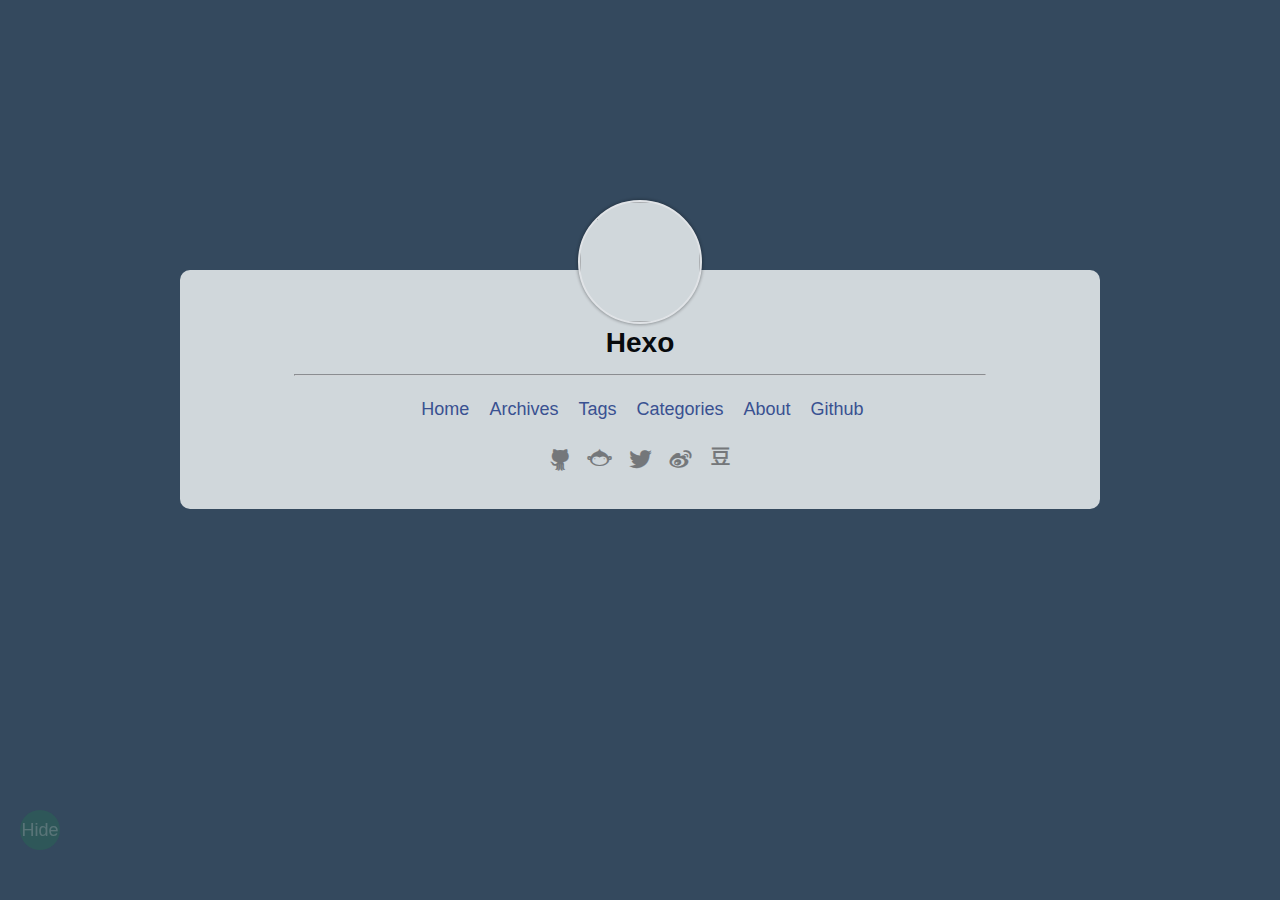
==== commit 811d02c9: "Site updated: 2016-12-23 03:24:10" ====
--- a/index.html
+++ b/index.html
@@ -1,173 +1,280 @@
-<!DOCTYPE html>
-<html>
+
+
+
+
+
+
+
+<!doctype html>
+<html lang="">
 <head>
-  <meta charset="utf-8">
-  
-  
-
-  
-  
-  
-  
-  
-  
-  <title>Hexo</title>
-  <meta name="viewport" content="width=device-width, initial-scale=1, maximum-scale=1">
-  <meta property="og:type" content="website">
-<meta property="og:title" content="Hexo">
-<meta property="og:url" content="http://yoursite.com/index.html">
-<meta property="og:site_name" content="Hexo">
-<meta name="twitter:card" content="summary">
-<meta name="twitter:title" content="Hexo">
-  
-  
-    <link rel="icon" href="/css/images/favicon.ico">
-  
-  <link rel="stylesheet" href="/css/style.css">
-  
-
-  
-  <!-- baidu webmaster push -->
-  <script src='//push.zhanzhang.baidu.com/push.js'></script>
+  <meta http-equiv="Content-Type" content="text/html" charset="UTF-8">
+  <meta name="viewport" content="width=device-width, initial-scale=1">
+  
+  <meta name="author" content="John Doe">
+  
+  
+  
+  
+    <meta name="description" content="">
+  
+  <title> [ Hexo ]</title>
+  
+  
+    <link rel="shortcut icon" href="/favicon.ico">
+  
+  
+  <link rel="stylesheet" href="/css/random.css">
+<link rel="stylesheet" href="/css/vegas.min.css">
+<link rel="stylesheet" href="/css/highlight-railscasts.css">
+<link rel="stylesheet" href="/css/jquery.fancybox.css">
+<link rel="stylesheet" href="/css/iconfont/iconfont.css">
+<link rel="stylesheet" href="/css/jquery.fancybox-thumbs.css">
+<link rel="stylesheet" href="/css/plyr.css">
+  
 </head>
-<body class="home blog custom-background custom-font-enabled single-author">
-  <div id="page" class="hfeed site">
-      <header id="masthead" class="site-header" role="banner">
-    <hgroup>
-      <h1 class="site-title">
-        <a href="/" title="Hexo" rel="home">Hexo</a>
-      </h1>
-      
-        <script type="text/javascript" src="http://api.hitokoto.us/rand?encode=js&charset=utf-8"></script>
-        <h2 class="site-description"><script>hitokoto();</script></h2>
-      
-    </hgroup>
-
-    <nav id="site-navigation" class="main-navigation" role="navigation">
-            <button class="menu-toggle">菜单</button>
-            <a class="assistive-text" href="/#content" title="跳至内容">跳至内容</a><!--TODO-->
-            <div class="menu-main-container">
-                <ul id="menu-main" class="nav-menu">
-                
-                    <li class="menu-item menu-item-type-post_type menu-item-object-page"><a href="/">Home</a></li>
-                
-                    <li class="menu-item menu-item-type-post_type menu-item-object-page"><a href="/archives">Archives</a></li>
-                
-                </ul>
-            </div>
-    </nav>
-</header>
-      <div id="main" class="wrapper">
-        <div id="primary" class="site-content"><div id="content" role="main">
-  
-    <article id="post-hello-world" class="post-hello-world post type-post status-publish format-standard hentry">
-    <!---->
-
-      <header class="entry-header">
-        
-        
-  
-    <h1 class="entry-title">
-      <a class="article-title" href="/2016/12/22/hello-world/">Hello World</a>
-    </h1>
-  
-
-        
-        <div class="comments-link">
-            
-            <a href="javascript:void(0);" data-url="http://yoursite.com/2016/12/22/hello-world/" data-id="cix0lftwe000010nmp9oz0cmr" class="leave-reply bdsharebuttonbox" data-cmd="more">Share</a>
-        </div><!-- .comments-link -->
-      </header><!-- .entry-header -->
-
-    <div class="entry-content">
-      
-        <p>Welcome to <a href="https://hexo.io/" target="_blank" rel="external">Hexo</a>! This is your very first post. Check <a href="https://hexo.io/docs/" target="_blank" rel="external">documentation</a> for more info. If you get any problems when using Hexo, you can find the answer in <a href="https://hexo.io/docs/troubleshooting.html" target="_blank" rel="external">troubleshooting</a> or you can ask me on <a href="https://github.com/hexojs/hexo/issues" target="_blank" rel="external">GitHub</a>.</p>
-<h2 id="Quick-Start"><a href="#Quick-Start" class="headerlink" title="Quick Start"></a>Quick Start</h2><h3 id="Create-a-new-post"><a href="#Create-a-new-post" class="headerlink" title="Create a new post"></a>Create a new post</h3><figure class="highlight bash"><table><tr><td class="gutter"><pre><div class="line">1</div></pre></td><td class="code"><pre><div class="line">$ hexo new <span class="string">"My New Post"</span></div></pre></td></tr></table></figure>
-<p>More info: <a href="https://hexo.io/docs/writing.html" target="_blank" rel="external">Writing</a></p>
-<h3 id="Run-server"><a href="#Run-server" class="headerlink" title="Run server"></a>Run server</h3><figure class="highlight bash"><table><tr><td class="gutter"><pre><div class="line">1</div></pre></td><td class="code"><pre><div class="line">$ hexo server</div></pre></td></tr></table></figure>
-<p>More info: <a href="https://hexo.io/docs/server.html" target="_blank" rel="external">Server</a></p>
-<h3 id="Generate-static-files"><a href="#Generate-static-files" class="headerlink" title="Generate static files"></a>Generate static files</h3><figure class="highlight bash"><table><tr><td class="gutter"><pre><div class="line">1</div></pre></td><td class="code"><pre><div class="line">$ hexo generate</div></pre></td></tr></table></figure>
-<p>More info: <a href="https://hexo.io/docs/generating.html" target="_blank" rel="external">Generating</a></p>
-<h3 id="Deploy-to-remote-sites"><a href="#Deploy-to-remote-sites" class="headerlink" title="Deploy to remote sites"></a>Deploy to remote sites</h3><figure class="highlight bash"><table><tr><td class="gutter"><pre><div class="line">1</div></pre></td><td class="code"><pre><div class="line">$ hexo deploy</div></pre></td></tr></table></figure>
-<p>More info: <a href="https://hexo.io/docs/deployment.html" target="_blank" rel="external">Deployment</a></p>
-
-      
-    </div><!-- .entry-content -->
-
-    <footer class="entry-meta">
-    <a href="/2016/12/22/hello-world/">
-    <time datetime="2016-12-22T15:52:00.951Z" class="entry-date">
-        2016-12-22
-    </time>
-</a>
-    
-    
-    </footer>
-</article>
-
-
-
-
-
-
-  
-  
-
-</div></div>
-        <div id="secondary" class="widget-area" role="complementary">
-  
-    <aside id="search" class="widget widget_search"><form role="search" method="get" accept-charset="utf-8" id="searchform" class="searchform" action="//google.com/search">
-    <div>
-        <input type="text" value="" name="s" id="s" />
-        <input type="submit" id="searchsubmit" value="搜索" />
+
+<div class="random-center hide-area">
+  <div id="random-index">
+    <div class="center-field">
+      <img class="avatar" src="http://7te9fe.com1.z0.glb.clouddn.com/default_avatar.jpg" width=120 height=120 onClick="openUserCard()">
     </div>
-</form></aside>
-  
-    
-  
-    
-  
-    
-  <aside class="widget">
-    <h3 class="widget-title">Recents</h3>
-    <div class="widget-content">
-      <ul>
-        
-          <li>
-            <a href="/2016/12/22/hello-world/">Hello World</a>
-          </li>
+    <div class="center-field">
+      <div class="title" onClick="openUserCard()">Hexo</div>
+      <div class="sub-title" onClick="openUserCard()"></div>
+    </div>
+    <hr >
+    <div class="center-field">
+      <ul class="index-nav-link">
+        
+        
+          
+            <li><a href="/index.html">Home</a></li>
+          
+        
+          
+            <li><a href="/archives">Archives</a></li>
+          
+        
+          
+            <li><a href="/tags">Tags</a></li>
+          
+        
+          
+            <li><a href="/categories">Categories</a></li>
+          
+        
+          
+            <li><a href="/about">About</a></li>
+          
+        
+          
+            <li><a href="https://github.com/stiekel/hexo-theme-random">Github</a></li>
+          
         
       </ul>
+      <ul class="social-icon">
+  
+  
+    <li>
+      <a href="https://github.com/stiekel/hexo-theme-random">
+        
+          <i class="icon iconfont github">&#xe606;</i>
+        
+      </a>
+    </li>
+  
+    <li>
+      <a href="https://coding.net/u/Stiekel">
+        
+          <i class="icon iconfont coding">&#xe607;</i>
+        
+      </a>
+    </li>
+  
+    <li>
+      <a href="https://twitter.com/SidCN">
+        
+          <i class="icon iconfont twitter">&#xe600;</i>
+        
+      </a>
+    </li>
+  
+    <li>
+      <a href="http://weibo.com/sidcn">
+        
+          <i class="icon iconfont weibo">&#xe602;</i>
+        
+      </a>
+    </li>
+  
+    <li>
+      <a href="http://www.douban.com/people/Stiekel/">
+        
+          <i class="icon iconfont douban">&#xe60f;</i>
+        
+      </a>
+    </li>
+  
+</ul>
     </div>
-  </aside>
-
-  
-    
-  
-    
-  
+  </div>
 </div>
-      </div>
-      <footer id="colophon" role="contentinfo">
-    <p>&copy; 2016 John Doe
-    All rights reserved.</p>
-    <p>Powered by <a href="http://hexo.io/" target="_blank">Hexo</a></p>
-</footer>
-    <script>window._bd_share_config={"common":{"bdSnsKey":{},"bdText":"","bdMini":"1","bdMiniList":false,"bdPic":"","bdStyle":"2","bdSize":"16"},"share":{}};with(document)0[(getElementsByTagName('head')[0]||body).appendChild(createElement('script')).src='http://bdimg.share.baidu.com/static/api/js/share.js?v=89860593.js?cdnversion='+~(-new Date()/36e5)];</script>
-
-<script src="/js/jquery-2.0.3.min.js"></script>
-
-
-  <link rel="stylesheet" href="/fancybox/jquery.fancybox.css">
-  <script src="/fancybox/jquery.fancybox.pack.js"></script>
-
-
-<script src="/js/script.js"></script>
-
-<script src="/js/navigation.js"></script>
-
-<div id="bg"></div>
-
+<div id="user-card">
+  <div class="center-field">
+    <img class="avatar" src="http://7te9fe.com1.z0.glb.clouddn.com/default_avatar.jpg">
+    <p id="description"></p>
+    <ul class="social-icon">
+  
+  
+    <li>
+      <a href="https://github.com/stiekel/hexo-theme-random">
+        
+          <i class="icon iconfont github">&#xe606;</i>
+        
+      </a>
+    </li>
+  
+    <li>
+      <a href="https://coding.net/u/Stiekel">
+        
+          <i class="icon iconfont coding">&#xe607;</i>
+        
+      </a>
+    </li>
+  
+    <li>
+      <a href="https://twitter.com/SidCN">
+        
+          <i class="icon iconfont twitter">&#xe600;</i>
+        
+      </a>
+    </li>
+  
+    <li>
+      <a href="http://weibo.com/sidcn">
+        
+          <i class="icon iconfont weibo">&#xe602;</i>
+        
+      </a>
+    </li>
+  
+    <li>
+      <a href="http://www.douban.com/people/Stiekel/">
+        
+          <i class="icon iconfont douban">&#xe60f;</i>
+        
+      </a>
+    </li>
+  
+</ul>
   </div>
+</div>
+
+
+<div id="btn-view">Hide</div>
+
+<script>
+// is trigger analytics / tongji script
+var isIgnoreHost = false;
+
+if(window && window.location && window.location.host) {
+  isIgnoreHost = ["localhost","127.0.0.1"].some(function(address){
+    return 0 === window.location.host.indexOf(address);
+  });
+}
+
+var isTriggerAnalytics = !( true && isIgnoreHost );
+
+</script>
+
+
+
+
+  
+  
+    <script src="/js/jquery-2.2.3.min.js"></script>
+  
+    <script src="/js/vegas.min.js"></script>
+  
+    <script src="/js/random.js"></script>
+  
+    <script src="/js/highlight.pack.js"></script>
+  
+    <script src="/js/jquery.mousewheel.pack.js"></script>
+  
+    <script src="/js/jquery.fancybox.pack.js"></script>
+  
+    <script src="/js/jquery.fancybox-thumbs.js"></script>
+  
+    <script src="/js/plyr.js"></script>
+  
+
+<script>
+
+  // fancybox
+  var backgroundImages = [];
+  
+  $('#post').each(function(i){
+    $(this).find('img').each(function(){
+      if ($(this).parent().hasClass('fancybox') || $(this).parent().hasClass('fancybox-thumb')) return;
+      var alt = this.alt || this.title;
+      if (alt) $(this).after('<span class="caption">' + alt + '</span>');
+      $(this).wrap('<a href="' + this.src + '" title="' + alt + '" class="fancybox"></a>');
+    });
+    $(this).find('.fancybox').each(function(){
+      $(this).attr('rel', 'post' + i);
+    });
+  });
+  $(".fancybox").fancybox();
+
+var vegasConfig = {"preload­Image":true,"transition":["slideLeft2","slideRight2","flash2"],"timer":true,"delay":5000,"shuffle":true,"count":28};
+var unsplashConfig = {"gravity":"north"};
+// is show background images
+var turnoffBackgroundImage = false;
+
+
+
+
+var backgroundColor = "34495E";
+
+$(".fancybox-thumb").fancybox({
+  prevEffect: 'none',
+  nextEffect: 'none',
+  helpers: {
+    title: {
+      type: 'outside'
+    },
+    thumbs: {
+      width: 50,
+      height: 50
+    }
+  }
+});
+
+// show video with plyr
+$(".video-container iframe").each(function(i){
+  var url = $(this).attr('src');
+  var id = url.split('/').pop();
+  var plyrContainer = document.createElement('div');
+  plyrContainer.className = 'plyr';
+  var plyrElement = document.createElement('div');
+  plyrElement.dataset.videoId = id;
+  switch(true) {
+    case url.search('youtube.com') >= 0:
+      plyrElement.dataset.type = 'youtube';
+      break;
+    case url.search('vimeo.com') >= 0:
+      plyrElement.dataset.type = 'vimeo';
+      break;
+    default:
+      return;
+  };
+  plyrContainer.appendChild(plyrElement);
+  $(this).parent().html(plyrContainer);
+});
+plyr.setup('.plyr', {iconUrl: '/css/sprite.svg'});
+</script>
 </body>
-</html>+</html>
+
--- a/css/random.css
+++ b/css/random.css
@@ -0,0 +1,697 @@
+body {
+  background-color: #34495e;
+  margin: 0px;
+  font-family: Lato, "Microsoft Jhenghei", "Hiragino Sans GB", "Microsoft YaHei", sans-serif;
+  font-size: 18px;
+}
+@media (max-width: 860px) {
+  body {
+    font-size: 16px;
+  }
+}
+article {
+  line-height: 1.5em;
+}
+.highlight {
+  line-height: 1.25em;
+}
+a {
+  text-decoration: none;
+  color: #3a539b;
+}
+a:hover {
+  text-decoration: underline;
+}
+#outer-container {
+  position: absolute;
+  left: 50%;
+  width: 960px;
+  margin-left: -480px;
+  box-shadow: 0 0 2.5em #5d656c;
+}
+@media (max-width: 960px) {
+  #outer-container {
+    width: 860px;
+    margin-left: -430px;
+  }
+}
+@media (max-width: 860px) {
+  #outer-container {
+    width: 760px;
+    margin-left: -380px;
+  }
+}
+#menu-outer,
+#container {
+  background-color: #fff;
+}
+#menu-outer,
+#bottom-outer,
+#random-index {
+  opacity: 0.85;
+}
+.random-center {
+  position: absolute;
+  top: 50%;
+  left: 50%;
+  margin-top: -200px;
+  width: 960px;
+  margin-left: -480px;
+}
+@media (max-width: 960px) {
+  .random-center {
+    width: 860px;
+    margin-left: -430px;
+  }
+}
+@media (max-width: 860px) {
+  .random-center {
+    width: 760px;
+    margin-left: -380px;
+  }
+}
+#random-index {
+  margin: 20px;
+  padding-bottom: 20px;
+  text-align: center;
+  border-radius: 10px;
+  background-color: #ecf0f1;
+}
+#random-index a {
+  padding: 5px;
+}
+#random-index .title {
+  font-size: 28px;
+  font-weight: 900;
+  font-color: #34495e;
+  padding-bottom: 5px;
+  cursor: pointer;
+}
+#random-index .title a {
+  color: #34495e;
+}
+#random-index .title a:hover {
+  color: #34495e;
+  text-decoration: none;
+  background-color: transparent;
+}
+.sub-title {
+  cursor: pointer;
+  font-weight: none;
+  padding-bottom: 10px;
+}
+#random-index .index-nav-link {
+  list-style: none;
+  padding: 5px 0px 5px 0px;
+}
+#random-index .index-nav-link li {
+  display: inline;
+  padding-left: 5px;
+}
+#random-index hr {
+  width: 75%;
+  color: #7f8c8d;
+  margin: 0px auto;
+}
+.center-field {
+  margin: 0 auto;
+}
+.avatar {
+  cursor: pointer;
+  margin-top: -70px;
+  border: 2px solid #fff;
+  border-radius: 50%;
+  background-color: #ecf0f1;
+  box-shadow: 0 0px 3px 1px rgba(0,0,0,0.3);
+}
+#menu-outer {
+  margin: 0px;
+  padding: 0px;
+  position: fixed;
+  z-index: 1;
+  transition-property: all;
+  transition-duration: 0.5s;
+  transition-timing-function: cubic-bezier(0, 1, 0.5, 1);
+}
+.slide-up {
+  top: -50px;
+}
+.slide-down {
+  top: 0;
+}
+#menu-inner {
+  line-height: 50px;
+  height: 49px;
+  border-bottom: 1px solid #ddd;
+  padding: 0px 10px 0 10px;
+  width: 940px;
+}
+@media (max-width: 960px) {
+  #menu-inner {
+    width: 840px;
+  }
+}
+@media (max-width: 860px) {
+  #menu-inner {
+    width: 740px;
+  }
+}
+#menu-inner .left {
+  float: left;
+}
+#menu-inner #brand {
+  float: left;
+  vertical-align: middle;
+  cursor: pointer;
+}
+#menu-inner #homelink {
+  line-height: 32px;
+  display: inline-block;
+}
+#menu-inner #brand a {
+  top: 0;
+  color: #000;
+}
+#menu-inner #brand a:hover {
+  background-color: #fff;
+  text-decoration: none;
+}
+#menu-list {
+  line-style: none;
+  display: inline-block;
+  float: right;
+  padding-left: 0px;
+}
+#menu-list ul {
+  margin: 0px;
+}
+#menu-list ul li {
+  padding: 5px;
+  margin: 5px;
+  text-align: center;
+  display: inline;
+}
+#menu-list ul li.active {
+  font-weight: 900;
+}
+#menu-list ul li.active a {
+  color: #000;
+}
+#menu-list ul li:hover {
+  font-weight: 900;
+}
+#menu-list ul li a {
+  text-decoration: none;
+}
+#menu-outer #avatar {
+  border-radius: 50%;
+  border: 2px wihte solid;
+  box-shadow: 0 0px 3px 1px rgba(0,0,0,0.3);
+  vertical-align: middle;
+  width: 32px;
+  height: 32px;
+}
+#bottom-outer {
+  color: #888;
+  text-align: center;
+  padding: 10px;
+  padding-top: 40px;
+  background-color: #fff;
+  font-size: 14px;
+}
+@media (max-width: 960px) {
+  #bottom-outer {
+    font-size: 12px;
+  }
+}
+#container {
+  margin-top: 50px;
+}
+#content-outer {
+  padding: 10px;
+}
+.tag-cloud-tags {
+  text-align: center;
+}
+.tag-cloud-tags a {
+  padding: 3px;
+}
+.tag-cloud-tags a:hover {
+  text-decoration: none;
+  background-color: #bbb;
+  color: #000;
+}
+.center-title {
+  text-align: center;
+}
+.category-list {
+  text-align: center;
+  padding-left: 0px;
+}
+ul.category-list {
+  list-style: none;
+}
+ul.category-list li {
+  display: inline-block;
+  margin: 10px;
+}
+ul.category-list li a {
+  padding: 8px;
+  margin: 8px;
+  background-color: #eee;
+  color: #000;
+}
+ul.category-list li a:hover {
+  background-color: #ddd;
+  text-decoration: none;
+}
+.archive-year-title {
+  margin: 10px 0 5px 0;
+}
+.posts-count {
+  font-size: 12px;
+  font-weight: normal;
+  color: #888;
+  font-style: italic;
+}
+.post-title-item {
+  margin-left: 20px;
+  padding-left: 5px;
+  border-left: 2px #bbb solid;
+}
+.post-title-item:hover {
+  border-left: 4px #1e8bc3 solid;
+}
+.post-title-item p {
+  margin-top: 2px;
+}
+#pagination {
+  margin-top: 20px;
+  text-align: center;
+}
+#pagination a {
+  padding: 5px;
+  background-color: #eee;
+  line-height: 28px;
+}
+#pagination a:hover {
+  background-color: #ddd;
+  color: #1f3a93;
+  text-decoration: none;
+}
+#btn-view {
+  color: #c8f7c5;
+  text-align: center;
+  background-color: #1e824c;
+  border-radius: 50%;
+  line-height: 40px;
+  display: block;
+  position: fixed;
+  top: 90%;
+  margin-left: 20px;
+  height: 40px;
+  width: 40px;
+  cursor: pointer;
+  opacity: 0.25;
+}
+#btn-view:hover {
+  opacity: 0.75;
+  box-shadow: 0 0px 10px 5px rgba(46,204,113,0.9);
+}
+.page-title-sub {
+  color: #888;
+  font-size: 14px;
+}
+@media (max-width: 960px) {
+  .page-title-sub {
+    font-size: 12px;
+  }
+}
+.page-title-sub span {
+  margin-right: 5px;
+}
+article img {
+  max-width: 940px;
+}
+@media (max-width: 960px) {
+  article img {
+    max-width: 840px;
+  }
+}
+@media (max-width: 860px) {
+  article img {
+    max-width: 740px;
+  }
+}
+#user-card {
+  text-align: center;
+  color: #333;
+  display: none;
+}
+#user-card .avatar {
+  width: 96px;
+  height: 96px;
+  margin-top: 0px;
+}
+#user-card ul {
+  list-style: none;
+  padding: 0px;
+}
+#user-card ul li {
+  display: inline;
+  margin: 0px;
+  padding: 0px 3px;
+}
+#show-menu {
+  display: none;
+  float: right;
+}
+#show-menu button {
+  background-color: #eee;
+  border: 1px #444 solid;
+  padding: 6px;
+  position: static;
+  right: 0;
+  left: auto;
+}
+.category-list-item .active {
+  background-color: #4183d7;
+  color: #fff;
+}
+.category-list-item .active:hover {
+  background-color: #22a7f0;
+}
+.social-icon {
+  padding-left: 0px;
+}
+.social-icon li {
+  display: inline;
+}
+.social-icon li a {
+  color: #808080;
+}
+.social-icon li a i {
+  font-size: 25px;
+}
+.social-icon li a:hover {
+  text-decoration: none;
+}
+.douban:hover {
+  color: #072;
+}
+.twitter:hover {
+  color: #1da1f2;
+}
+.linkedin:hover {
+  color: #333;
+}
+.weibo:hover {
+  color: #fa7d3c;
+}
+.google-plus:hover {
+  color: #d73d32;
+}
+.facebook:hover {
+  color: #0e385f;
+}
+.dribbble:hover {
+  color: #ea4c89;
+}
+.github:hover {
+  color: #4078c0;
+}
+.coding:hover {
+  color: #000;
+}
+.npmjs:hover {
+  color: #cb3837;
+}
+.youtube:hover {
+  color: #cc181e;
+}
+.zhihu:hover {
+  color: #0e78e7;
+}
+.lofter:hover {
+  color: #444;
+}
+.quora:hover {
+  color: #b92b27;
+}
+.rss:hover {
+  color: #d35400;
+}
+.jian:hover {
+  color: #de533a;
+}
+.instagram:hover {
+  color: #fd1d1d;
+}
+.stackoverflow:hover {
+  color: #f48024;
+}
+.segmentfault:hover {
+  color: #005f3c;
+}
+.side-navigate {
+  position: fixed;
+  top: 60%;
+  width: 100%;
+  z-index: 2;
+  pointer-events: none;
+}
+.side-navigate .item {
+  display: table-cell;
+}
+.side-navigate .item-icon:hover {
+  opacity: 1;
+  background-size: 40px 40px;
+}
+.side-navigate .item-icon {
+  pointer-events: auto;
+  opacity: 0.55;
+  padding: 20px;
+  border-radius: 50%;
+  border: 1px #52b3d9 solid;
+  width: 30px;
+  height: 30px;
+  background-repeat: no-repeat;
+  background-position: center;
+  background-size: 30px 30px;
+}
+.side-navigate a:hover + div {
+  display: block;
+}
+.side-navigate a:hover {
+  display: block;
+}
+.side-navigate .prev .item-icon {
+  background-image: url("prev.png");
+  float: left;
+}
+.side-navigate .prev {
+  display: inline-block;
+  left: 0;
+}
+.side-navigate .item-title {
+  display: none;
+  padding: 10px;
+  max-width: 300px;
+  vertical-align: center;
+  background-color: #52b3d9;
+  height: 52px;
+}
+.side-navigate .next .item-icon {
+  background-image: url("next.png");
+  float: right;
+}
+.side-navigate .prev .item-title {
+  margin-left: 70px;
+}
+.side-navigate .next .item-title {
+  margin-right: 70px;
+}
+.side-navigate .next {
+  display: inline-block;
+  float: right;
+  right: 0;
+}
+.fancybox-thumb:hover {
+  text-decoration: none;
+}
+.fancybox-thumb img {
+  max-width: 120px;
+  max-height: 120px;
+  padding: 3px;
+  border-radius: 5%;
+  border: 1px solid #ddd;
+}
+.caption {
+  display: block;
+  text-align: center;
+  font-size: 14px;
+  color: #999;
+}
+.random-toc-area {
+  position: fixed;
+  width: 200px;
+  right: 0px;
+  top: 0px;
+  display: block;
+}
+@media (max-width: 1360px) {
+  .random-toc-area {
+    display: none;
+  }
+}
+.random-toc {
+  background: #444;
+  color: #bbb;
+  height: 500px;
+  margin-top: 0px;
+  font-size: 12px;
+  height: 100%;
+  overflow-y: auto;
+}
+.random-toc ol {
+  padding-left: 15px;
+}
+.random-toc h2 {
+  text-align: center;
+}
+.random-toc a {
+  color: #bbb;
+  display: block;
+}
+.toc-text {
+  display: block;
+}
+.toc-text:hover {
+  background-color: #666;
+}
+.btn-hide-toc {
+  border: none;
+  z-index: 1;
+  display: block;
+  width: 100%;
+  background-color: #666;
+  height: 30px;
+  color: #bbb;
+}
+.btn-hide-toc:hover {
+  background-color: #888;
+}
+figure.highlight {
+  margin: 0px -10px 0px -10px;
+}
+figure.highlight td.gutter {
+  padding-right: 20px;
+}
+figure.highlight .line {
+  white-space: pre-wrap;
+}
+code {
+  font-family: Consolas, Monaco, Courier New, Lucida Console;
+  background-color: #ddd;
+  font-style: italic;
+  padding-left: 12px;
+  padding-right: 12px;
+}
+table .line {
+  font-family: Consolas, Monaco, Courier New, Lucida Console;
+}
+blockquote {
+  background-color: #eee;
+  padding: 2px 10px;
+  border-left: 2px solid #999;
+}
+@media (max-width: 1060px) {
+  .side-navigate {
+    display: none;
+  }
+  .jiathis_style {
+    display: none;
+    visibility: hidden;
+  }
+}
+@media (max-width: 760px) {
+  #outer-container,
+  .random-center,
+  #menu-outer {
+    width: 100%;
+  }
+  #outer-container {
+    left: 0%;
+    margin-left: 0px;
+  }
+  #menu-inner {
+    width: 95%;
+    padding: 0 2%;
+  }
+  .post-title-item {
+    margin-left: 3px;
+  }
+  #show-menu {
+    display: inline-block;
+  }
+  article img {
+    width: 95%;
+  }
+  #menu-list {
+    display: none;
+    position: absolute;
+    margin-top: 50px;
+    background-color: #fff;
+    opacity: 0.85;
+    width: 100%;
+  }
+  #menu-list ul {
+    padding-left: 0px;
+  }
+  #menu-list ul li {
+    text-align: center;
+    display: block;
+  }
+  .highlight {
+    margin-left: 0px;
+    margin-right: 0px;
+  }
+}
+@media (max-width: 760px) and (max-width: 480px) {
+  .random-center {
+    position: static;
+    left: 0;
+    margin-left: 0px;
+    width: 100%;
+    margin-top: 30%;
+  }
+  #random-index .index-nav-link li {
+    display: block;
+  }
+  #bottom-outer,
+  #random-index {
+    opacity: 0.95;
+  }
+  #menu-outer {
+    opacity: 0.95;
+  }
+}
+@media (max-width: 760px) and (max-height: 480px) {
+  .random-center {
+    position: static;
+    top: 0;
+    left: 0;
+    margin-left: 0px;
+    margin-top: 95px;
+    width: 100%;
+  }
+  #random-index .index-nav-link li {
+    display: block;
+    padding: 0px 0px;
+  }
+}
+@media (max-width: 760px) and (max-height: 320px) {
+  .random-center {
+    margin-top: 75px;
+  }
+}
--- a/css/vegas.min.css
+++ b/css/vegas.min.css
@@ -0,0 +1 @@
+.vegas-overlay,.vegas-slide,.vegas-slide-inner,.vegas-timer,.vegas-wrapper{position:absolute;top:0;left:0;bottom:0;right:0;overflow:hidden;border:none;padding:0;margin:0}.vegas-overlay{opacity:.5;background:url(overlays/02.png) center center}.vegas-timer{top:auto;bottom:0;height:2px}.vegas-timer-progress{width:0;height:100%;background:#fff;-webkit-transition:width ease-out;transition:width ease-out}.vegas-timer-running .vegas-timer-progress{width:100%}.vegas-slide,.vegas-slide-inner{margin:0;padding:0;background:center center no-repeat;-webkit-transform:translateZ(0);transform:translateZ(0)}body .vegas-container{overflow:hidden!important;position:relative}.vegas-video{min-width:100%;min-height:100%;width:auto;height:auto}body.vegas-container{overflow:auto;position:static;z-index:-2}body.vegas-container>.vegas-overlay,body.vegas-container>.vegas-slide,body.vegas-container>.vegas-timer{position:fixed;z-index:-1}:root body.vegas-container>.vegas-overlay,:root body.vegas-container>.vegas-slide,_::full-page-media,_:future{bottom:-76px}.vegas-transition-fade,.vegas-transition-fade2{opacity:0}.vegas-transition-fade-in,.vegas-transition-fade2-in{opacity:1}.vegas-transition-fade2-out{opacity:0}.vegas-transition-blur,.vegas-transition-blur2{opacity:0;-webkit-filter:blur(32px);filter:blur(32px)}.vegas-transition-blur-in,.vegas-transition-blur2-in{opacity:1;-webkit-filter:blur(0);filter:blur(0)}.vegas-transition-blur2-out{opacity:0}.vegas-transition-flash,.vegas-transition-flash2{opacity:0;-webkit-filter:brightness(25);filter:brightness(25)}.vegas-transition-flash-in,.vegas-transition-flash2-in{opacity:1;-webkit-filter:brightness(1);filter:brightness(1)}.vegas-transition-flash2-out{opacity:0;-webkit-filter:brightness(25);filter:brightness(25)}.vegas-transition-negative,.vegas-transition-negative2{opacity:0;-webkit-filter:invert(100%);filter:invert(100%)}.vegas-transition-negative-in,.vegas-transition-negative2-in{opacity:1;-webkit-filter:invert(0);filter:invert(0)}.vegas-transition-negative2-out{opacity:0;-webkit-filter:invert(100%);filter:invert(100%)}.vegas-transition-burn,.vegas-transition-burn2{opacity:0;-webkit-filter:contrast(1000%) saturate(1000%);filter:contrast(1000%) saturate(1000%)}.vegas-transition-burn-in,.vegas-transition-burn2-in{opacity:1;-webkit-filter:contrast(100%) saturate(100%);filter:contrast(100%) saturate(100%)}.vegas-transition-burn2-out{opacity:0;-webkit-filter:contrast(1000%) saturate(1000%);filter:contrast(1000%) saturate(1000%)}.vegas-transition-slideLeft,.vegas-transition-slideLeft2{-webkit-transform:translateX(100%);transform:translateX(100%)}.vegas-transition-slideLeft-in,.vegas-transition-slideLeft2-in{-webkit-transform:translateX(0);transform:translateX(0)}.vegas-transition-slideLeft2-out,.vegas-transition-slideRight,.vegas-transition-slideRight2{-webkit-transform:translateX(-100%);transform:translateX(-100%)}.vegas-transition-slideRight-in,.vegas-transition-slideRight2-in{-webkit-transform:translateX(0);transform:translateX(0)}.vegas-transition-slideRight2-out{-webkit-transform:translateX(100%);transform:translateX(100%)}.vegas-transition-slideUp,.vegas-transition-slideUp2{-webkit-transform:translateY(100%);transform:translateY(100%)}.vegas-transition-slideUp-in,.vegas-transition-slideUp2-in{-webkit-transform:translateY(0);transform:translateY(0)}.vegas-transition-slideDown,.vegas-transition-slideDown2,.vegas-transition-slideUp2-out{-webkit-transform:translateY(-100%);transform:translateY(-100%)}.vegas-transition-slideDown-in,.vegas-transition-slideDown2-in{-webkit-transform:translateY(0);transform:translateY(0)}.vegas-transition-slideDown2-out{-webkit-transform:translateY(100%);transform:translateY(100%)}.vegas-transition-zoomIn,.vegas-transition-zoomIn2{-webkit-transform:scale(0);transform:scale(0);opacity:0}.vegas-transition-zoomIn-in,.vegas-transition-zoomIn2-in{-webkit-transform:scale(1);transform:scale(1);opacity:1}.vegas-transition-zoomIn2-out,.vegas-transition-zoomOut,.vegas-transition-zoomOut2{-webkit-transform:scale(2);transform:scale(2);opacity:0}.vegas-transition-zoomOut-in,.vegas-transition-zoomOut2-in{-webkit-transform:scale(1);transform:scale(1);opacity:1}.vegas-transition-zoomOut2-out{-webkit-transform:scale(0);transform:scale(0);opacity:0}.vegas-transition-swirlLeft,.vegas-transition-swirlLeft2{-webkit-transform:scale(2) rotate(35deg);transform:scale(2) rotate(35deg);opacity:0}.vegas-transition-swirlLeft-in,.vegas-transition-swirlLeft2-in{-webkit-transform:scale(1) rotate(0);transform:scale(1) rotate(0);opacity:1}.vegas-transition-swirlLeft2-out,.vegas-transition-swirlRight,.vegas-transition-swirlRight2{-webkit-transform:scale(2) rotate(-35deg);transform:scale(2) rotate(-35deg);opacity:0}.vegas-transition-swirlRight-in,.vegas-transition-swirlRight2-in{-webkit-transform:scale(1) rotate(0);transform:scale(1) rotate(0);opacity:1}.vegas-transition-swirlRight2-out{-webkit-transform:scale(2) rotate(35deg);transform:scale(2) rotate(35deg);opacity:0}.vegas-animation-kenburns{-webkit-animation:kenburns ease-out;animation:kenburns ease-out}@-webkit-keyframes kenburns{0%{-webkit-transform:scale(1.5);transform:scale(1.5)}100%{-webkit-transform:scale(1);transform:scale(1)}}@keyframes kenburns{0%{-webkit-transform:scale(1.5);transform:scale(1.5)}100%{-webkit-transform:scale(1);transform:scale(1)}}.vegas-animation-kenburnsUp{-webkit-animation:kenburnsUp ease-out;animation:kenburnsUp ease-out}@-webkit-keyframes kenburnsUp{0%{-webkit-transform:scale(1.5) translate(0,10%);transform:scale(1.5) translate(0,10%)}100%{-webkit-transform:scale(1) translate(0,0);transform:scale(1) translate(0,0)}}@keyframes kenburnsUp{0%{-webkit-transform:scale(1.5) translate(0,10%);transform:scale(1.5) translate(0,10%)}100%{-webkit-transform:scale(1) translate(0,0);transform:scale(1) translate(0,0)}}.vegas-animation-kenburnsDown{-webkit-animation:kenburnsDown ease-out;animation:kenburnsDown ease-out}@-webkit-keyframes kenburnsDown{0%{-webkit-transform:scale(1.5) translate(0,-10%);transform:scale(1.5) translate(0,-10%)}100%{-webkit-transform:scale(1) translate(0,0);transform:scale(1) translate(0,0)}}@keyframes kenburnsDown{0%{-webkit-transform:scale(1.5) translate(0,-10%);transform:scale(1.5) translate(0,-10%)}100%{-webkit-transform:scale(1) translate(0,0);transform:scale(1) translate(0,0)}}.vegas-animation-kenburnsLeft{-webkit-animation:kenburnsLeft ease-out;animation:kenburnsLeft ease-out}@-webkit-keyframes kenburnsLeft{0%{-webkit-transform:scale(1.5) translate(10%,0);transform:scale(1.5) translate(10%,0)}100%{-webkit-transform:scale(1) translate(0,0);transform:scale(1) translate(0,0)}}@keyframes kenburnsLeft{0%{-webkit-transform:scale(1.5) translate(10%,0);transform:scale(1.5) translate(10%,0)}100%{-webkit-transform:scale(1) translate(0,0);transform:scale(1) translate(0,0)}}.vegas-animation-kenburnsRight{-webkit-animation:kenburnsRight ease-out;animation:kenburnsRight ease-out}@-webkit-keyframes kenburnsRight{0%{-webkit-transform:scale(1.5) translate(-10%,0);transform:scale(1.5) translate(-10%,0)}100%{-webkit-transform:scale(1) translate(0,0);transform:scale(1) translate(0,0)}}@keyframes kenburnsRight{0%{-webkit-transform:scale(1.5) translate(-10%,0);transform:scale(1.5) translate(-10%,0)}100%{-webkit-transform:scale(1) translate(0,0);transform:scale(1) translate(0,0)}}.vegas-animation-kenburnsUpLeft{-webkit-animation:kenburnsUpLeft ease-out;animation:kenburnsUpLeft ease-out}@-webkit-keyframes kenburnsUpLeft{0%{-webkit-transform:scale(1.5) translate(10%,10%);transform:scale(1.5) translate(10%,10%)}100%{-webkit-transform:scale(1) translate(0,0);transform:scale(1) translate(0,0)}}@keyframes kenburnsUpLeft{0%{-webkit-transform:scale(1.5) translate(10%,10%);transform:scale(1.5) translate(10%,10%)}100%{-webkit-transform:scale(1) translate(0,0);transform:scale(1) translate(0,0)}}.vegas-animation-kenburnsUpRight{-webkit-animation:kenburnsUpRight ease-out;animation:kenburnsUpRight ease-out}@-webkit-keyframes kenburnsUpRight{0%{-webkit-transform:scale(1.5) translate(-10%,10%);transform:scale(1.5) translate(-10%,10%)}100%{-webkit-transform:scale(1) translate(0,0);transform:scale(1) translate(0,0)}}@keyframes kenburnsUpRight{0%{-webkit-transform:scale(1.5) translate(-10%,10%);transform:scale(1.5) translate(-10%,10%)}100%{-webkit-transform:scale(1) translate(0,0);transform:scale(1) translate(0,0)}}.vegas-animation-kenburnsDownLeft{-webkit-animation:kenburnsDownLeft ease-out;animation:kenburnsDownLeft ease-out}@-webkit-keyframes kenburnsDownLeft{0%{-webkit-transform:scale(1.5) translate(10%,-10%);transform:scale(1.5) translate(10%,-10%)}100%{-webkit-transform:scale(1) translate(0,0);transform:scale(1) translate(0,0)}}@keyframes kenburnsDownLeft{0%{-webkit-transform:scale(1.5) translate(10%,-10%);transform:scale(1.5) translate(10%,-10%)}100%{-webkit-transform:scale(1) translate(0,0);transform:scale(1) translate(0,0)}}.vegas-animation-kenburnsDownRight{-webkit-animation:kenburnsDownRight ease-out;animation:kenburnsDownRight ease-out}@-webkit-keyframes kenburnsDownRight{0%{-webkit-transform:scale(1.5) translate(-10%,-10%);transform:scale(1.5) translate(-10%,-10%)}100%{-webkit-transform:scale(1) translate(0,0);transform:scale(1) translate(0,0)}}@keyframes kenburnsDownRight{0%{-webkit-transform:scale(1.5) translate(-10%,-10%);transform:scale(1.5) translate(-10%,-10%)}100%{-webkit-transform:scale(1) translate(0,0);transform:scale(1) translate(0,0)}}--- a/css/highlight-railscasts.css
+++ b/css/highlight-railscasts.css
@@ -0,0 +1,106 @@
+/*
+
+Railscasts-like style (c) Visoft, Inc. (Damien White)
+
+*/
+
+.hljs {
+  display: block;
+  overflow-x: auto;
+  padding: 0.5em;
+  background: #232323;
+  color: #e6e1dc;
+}
+
+.hljs-comment,
+.hljs-quote {
+  color: #bc9458;
+  font-style: italic;
+}
+
+.hljs-keyword,
+.hljs-selector-tag {
+  color: #c26230;
+}
+
+.hljs-string,
+.hljs-number,
+.hljs-regexp,
+.hljs-variable,
+.hljs-template-variable {
+  color: #a5c261;
+}
+
+.hljs-subst {
+  color: #519f50;
+}
+
+.hljs-tag,
+.hljs-name {
+  color: #e8bf6a;
+}
+
+.hljs-type {
+  color: #da4939;
+}
+
+
+.hljs-symbol,
+.hljs-bullet,
+.hljs-built_in,
+.hljs-builtin-name,
+.hljs-attr,
+.hljs-link {
+  color: #6d9cbe;
+}
+
+.hljs-params {
+  color: #d0d0ff;
+}
+
+.hljs-attribute {
+  color: #cda869;
+}
+
+.hljs-meta {
+  color: #9b859d;
+}
+
+.hljs-title,
+.hljs-section {
+  color: #ffc66d;
+}
+
+.hljs-addition {
+  background-color: #144212;
+  color: #e6e1dc;
+  display: inline-block;
+  width: 100%;
+}
+
+.hljs-deletion {
+  background-color: #600;
+  color: #e6e1dc;
+  display: inline-block;
+  width: 100%;
+}
+
+.hljs-selector-class {
+  color: #9b703f;
+}
+
+.hljs-selector-id {
+  color: #8b98ab;
+}
+
+.hljs-emphasis {
+  font-style: italic;
+}
+
+.hljs-strong {
+  font-weight: bold;
+}
+
+.hljs-link {
+  text-decoration: underline;
+}
--- a/css/iconfont/iconfont.css
+++ b/css/iconfont/iconfont.css
@@ -0,0 +1,36 @@
+
+@font-face {font-family: "iconfont";
+  src: url('iconfont.eot?t=1475620527'); /* IE9*/
+  src: url('iconfont.eot?t=1475620527#iefix') format('embedded-opentype'), /* IE6-IE8 */
+  url('iconfont.woff?t=1475620527') format('woff'), /* chrome, firefox */
+  url('iconfont.ttf?t=1475620527') format('truetype'), /* chrome, firefox, opera, Safari, Android, iOS 4.2+*/
+  url('iconfont.svg?t=1475620527#iconfont') format('svg'); /* iOS 4.1- */
+}
+
+.iconfont {
+  font-family:"iconfont" !important;
+  font-size:16px;
+  font-style:normal;
+  -webkit-font-smoothing: antialiased;
+  -webkit-text-stroke-width: 0.2px;
+  -moz-osx-font-smoothing: grayscale;
+}
+.icon-Twitter:before { content: "\e600"; }
+.icon-sociallinkedin:before { content: "\e601"; }
+.icon-weibo:before { content: "\e602"; }
+.icon-iconsf:before { content: "\e611"; }
+.icon-google:before { content: "\e603"; }
+.icon-rss:before { content: "\e60e"; }
+.icon-facebook:before { content: "\e604"; }
+.icon-lofter:before { content: "\e60d"; }
+.icon-dribbble:before { content: "\e605"; }
+.icon-youtube:before { content: "\e60a"; }
+.icon-twelve:before { content: "\e60c"; }
+.icon-instagram:before { content: "\e613"; }
+.icon-iconfontzhihu:before { content: "\e60b"; }
+.icon-github:before { content: "\e606"; }
+.icon-coding-copy:before { content: "\e607"; }
+.icon-slice1:before { content: "\e608"; }
+.icon-douban-copy:before { content: "\e60f"; }
+.icon-jianshu:before { content: "\e614"; }
+.icon-stackoverflow:before { content: "\e612"; }
--- a/css/plyr.css
+++ b/css/plyr.css
@@ -0,0 +1 @@
+.plyr .plyr__video-embed iframe,.plyr__tooltip{pointer-events:none}@-webkit-keyframes plyr-progress{to{background-position:25px 0}}@keyframes plyr-progress{to{background-position:25px 0}}.plyr{position:relative;max-width:100%;min-width:200px;font-family:Avenir,"Avenir Next","Helvetica Neue","Segoe UI",Helvetica,Arial,sans-serif}.plyr,.plyr *,.plyr ::after,.plyr ::before{box-sizing:border-box}.plyr a,.plyr button,.plyr input,.plyr label{-ms-touch-action:manipulation;touch-action:manipulation}.plyr audio,.plyr video{width:100%;height:auto;vertical-align:middle;border-radius:inherit}.plyr input[type=range]{display:block;height:20px;width:100%;margin:0;padding:0;vertical-align:middle;-webkit-appearance:none;-moz-appearance:none;appearance:none;cursor:pointer;border:none;background:0 0}.plyr input[type=range]::-webkit-slider-runnable-track{height:8px;background:0 0;border:0;border-radius:4px;-webkit-user-select:none;user-select:none}.plyr input[type=range]::-webkit-slider-thumb{-webkit-appearance:none;margin-top:-4px;position:relative;height:16px;width:16px;background:#fff;border:2px solid transparent;border-radius:100%;transition:background .2s ease,border .2s ease,-webkit-transform .2s ease;transition:background .2s ease,border .2s ease,transform .2s ease;transition:background .2s ease,border .2s ease,transform .2s ease,-webkit-transform .2s ease;box-shadow:0 1px 1px rgba(0,0,0,.15),0 0 0 1px rgba(0,0,0,.15);box-sizing:border-box}.plyr input[type=range]::-moz-range-track{height:8px;background:0 0;border:0;border-radius:4px;-moz-user-select:none;user-select:none}.plyr input[type=range]::-moz-range-thumb{position:relative;height:16px;width:16px;background:#fff;border:2px solid transparent;border-radius:100%;transition:background .2s ease,border .2s ease,-webkit-transform .2s ease;transition:background .2s ease,border .2s ease,transform .2s ease;transition:background .2s ease,border .2s ease,transform .2s ease,-webkit-transform .2s ease;box-shadow:0 1px 1px rgba(0,0,0,.15),0 0 0 1px rgba(0,0,0,.15);box-sizing:border-box}.plyr input[type=range]::-ms-track{height:8px;background:0 0;border:0;color:transparent}.plyr input[type=range]::-ms-fill-upper{height:8px;background:0 0;border:0;border-radius:4px;-ms-user-select:none;user-select:none}.plyr input[type=range]::-ms-fill-lower{height:8px;border:0;border-radius:4px;-ms-user-select:none;user-select:none;background:#3498db}.plyr input[type=range]::-ms-thumb{position:relative;height:16px;width:16px;background:#fff;border:2px solid transparent;border-radius:100%;transition:background .2s ease,border .2s ease,-webkit-transform .2s ease;transition:background .2s ease,border .2s ease,transform .2s ease;transition:background .2s ease,border .2s ease,transform .2s ease,-webkit-transform .2s ease;box-shadow:0 1px 1px rgba(0,0,0,.15),0 0 0 1px rgba(0,0,0,.15);box-sizing:border-box;margin-top:0}.plyr input[type=range]::-ms-tooltip{display:none}.plyr input[type=range]:focus{outline:0}.plyr input[type=range]::-moz-focus-outer{border:0}.plyr input[type=range].tab-focus:focus{outline-offset:3px}.plyr input[type=range]:active::-webkit-slider-thumb{background:#3498db;border-color:#fff;-webkit-transform:scale(1.25);transform:scale(1.25)}.plyr input[type=range]:active::-moz-range-thumb{background:#3498db;border-color:#fff;transform:scale(1.25)}.plyr input[type=range]:active::-ms-thumb{background:#3498db;border-color:#fff;transform:scale(1.25)}.plyr--video input[type=range].tab-focus:focus{outline:rgba(255,255,255,.5) dotted 1px}.plyr--audio input[type=range].tab-focus:focus{outline:rgba(86,93,100,.5) dotted 1px}.plyr__sr-only{position:absolute!important;clip:rect(1px,1px,1px,1px);padding:0!important;border:0!important;height:1px!important;width:1px!important;overflow:hidden}.plyr__video-wrapper{position:relative;background:#000;border-radius:inherit;-webkit-mask-image:url([data-uri])}.plyr__video-embed{padding-bottom:56.25%;height:0;overflow:hidden;border-radius:inherit}.plyr__video-embed iframe{position:absolute;top:0;left:0;width:100%;height:100%;border:0;-webkit-user-select:none;-moz-user-select:none;-ms-user-select:none;user-select:none}.plyr__video-embed>div{position:relative;padding-bottom:200%;-webkit-transform:translateY(-35.95%);transform:translateY(-35.95%)}.plyr video::-webkit-media-text-track-container{display:none}.plyr__captions{display:none;position:absolute;bottom:0;left:0;width:100%;padding:20px;-webkit-transform:translateY(-60px);transform:translateY(-60px);transition:-webkit-transform .3s ease;transition:transform .3s ease;transition:transform .3s ease,-webkit-transform .3s ease;color:#fff;font-size:20px;text-align:center;font-weight:400}.plyr__captions span{border-radius:2px;padding:3px 10px;background:rgba(0,0,0,.85)}.plyr__captions span:empty{display:none}@media (min-width:768px){.plyr__captions{font-size:24px}}.plyr--captions-active .plyr__captions{display:block}.plyr--fullscreen-active .plyr__captions{font-size:32px}.plyr--hide-controls .plyr__captions{-webkit-transform:translateY(-20px);transform:translateY(-20px)}.plyr__controls{display:-webkit-flex;display:-ms-flexbox;display:flex;-webkit-align-items:center;-ms-flex-align:center;align-items:center;line-height:1;text-align:center;transition:opacity .3s ease}.plyr__controls .plyr__progress,.plyr__controls .plyr__time,.plyr__controls>button{margin-left:5px}.plyr__controls .plyr__progress:first-child,.plyr__controls .plyr__time:first-child,.plyr__controls>button:first-child{margin-left:0}.plyr__controls .plyr__volume{margin-left:5px}.plyr__controls [data-plyr=pause]{margin-left:0}.plyr__controls button{position:relative;display:inline-block;-webkit-flex-shrink:0;-ms-flex-negative:0;flex-shrink:0;vertical-align:middle;padding:5px;border:0;background:0 0;border-radius:3px;cursor:pointer;transition:background .3s ease,color .3s ease,opacity .3s ease;color:inherit}.plyr__controls button svg{width:18px;height:18px;display:block;fill:currentColor}.plyr__controls button:focus{outline:0}.plyr__controls .icon--captions-on,.plyr__controls .icon--exit-fullscreen,.plyr__controls .icon--muted{display:none}@media (min-width:480px){.plyr__controls .plyr__progress,.plyr__controls .plyr__time,.plyr__controls>button{margin-left:10px}.plyr__controls button{padding:5px 10px}}.plyr--hide-controls .plyr__controls{opacity:0}.plyr--video .plyr__controls{position:absolute;left:0;right:0;bottom:0;padding:50px 10px 10px;background:linear-gradient(rgba(0,0,0,0),rgba(0,0,0,.5));border-bottom-left-radius:inherit;border-bottom-right-radius:inherit;color:#fff}.plyr--video .plyr__controls button.tab-focus:focus,.plyr--video .plyr__controls button:hover{background:#3498db;color:#fff}@media (min-width:480px){.plyr--video .plyr__controls{padding-left:15px;padding-right:15px}}.plyr--audio .plyr__controls{padding:10px;border-radius:inherit;background:#fff;border:1px solid #dbe3e8;box-shadow:0 1px 1px rgba(0,0,0,.05);color:#565D64}.plyr--audio .plyr__controls button.tab-focus:focus,.plyr--audio .plyr__controls button:hover,.plyr__play-large{background:#3498db;color:#fff}.plyr__play-large{position:absolute;top:50%;left:50%;-webkit-transform:translate(-50%,-50%);transform:translate(-50%,-50%);padding:10px;border:4px solid currentColor;border-radius:100%;box-shadow:0 1px 1px rgba(0,0,0,.15);transition:opacity .3s ease,visibility .3s ease}.plyr__play-large svg{position:relative;left:2px;width:20px;height:20px;display:block;fill:currentColor}.plyr--audio .plyr__play-large,.plyr--playing .plyr__controls [data-plyr=play],.plyr__controls [data-plyr=pause]{display:none}.plyr__play-large:focus{outline:rgba(255,255,255,.5) dotted 1px}.plyr--playing .plyr__play-large{opacity:0;visibility:hidden}.plyr--playing .plyr__controls [data-plyr=pause]{display:inline-block}.plyr--captions-active .plyr__controls .icon--captions-on,.plyr--fullscreen-active .icon--exit-fullscreen,.plyr--muted .plyr__controls .icon--muted{display:block}.plyr [data-plyr=captions],.plyr [data-plyr=fullscreen],.plyr--captions-active .plyr__controls .icon--captions-on+svg,.plyr--fullscreen-active .icon--exit-fullscreen+svg,.plyr--muted .plyr__controls .icon--muted+svg{display:none}.plyr--captions-enabled [data-plyr=captions],.plyr--fullscreen-enabled [data-plyr=fullscreen]{display:inline-block}.plyr__tooltip{position:absolute;z-index:2;bottom:100%;margin-bottom:10px;padding:5px 7.5px;opacity:0;background:#000;box-shadow:0 0 5px rgba(0,0,0,.1),0 0 0 1px rgba(0,0,0,.1);border-radius:3px;color:#fff;font-size:14px;line-height:1.3;-webkit-transform:translate(-50%,10px) scale(.8);transform:translate(-50%,10px) scale(.8);-webkit-transform-origin:50% 100%;transform-origin:50% 100%;transition:opacity .2s .1s ease,-webkit-transform .2s .1s ease;transition:transform .2s .1s ease,opacity .2s .1s ease;transition:transform .2s .1s ease,opacity .2s .1s ease,-webkit-transform .2s .1s ease}.plyr__tooltip::before{content:'';position:absolute;width:0;height:0;left:50%;-webkit-transform:translateX(-50%);transform:translateX(-50%);bottom:-4px;border-right:4px solid transparent;border-top:4px solid #000;border-left:4px solid transparent;z-index:2}.plyr button.tab-focus:focus .plyr__tooltip,.plyr button:hover .plyr__tooltip,.plyr__tooltip--visible{opacity:1;-webkit-transform:translate(-50%,0) scale(1);transform:translate(-50%,0) scale(1)}.plyr button:hover .plyr__tooltip{z-index:3}.plyr__progress{position:relative;-webkit-flex:1;-ms-flex:1;flex:1}.plyr__progress input[type=range]{position:relative;z-index:2}.plyr__progress input[type=range]::-webkit-slider-runnable-track{background:0 0}.plyr__progress input[type=range]::-moz-range-track{background:0 0}.plyr__progress input[type=range]::-ms-fill-upper{background:0 0}.plyr__progress .plyr__tooltip{left:0}.plyr__progress--buffer,.plyr__progress--played,.plyr__volume--display{position:absolute;left:0;top:50%;width:100%;height:8px;margin:-4px 0 0;padding:0;vertical-align:top;-webkit-appearance:none;-moz-appearance:none;appearance:none;border:none;border-radius:100px}.plyr__progress--buffer::-webkit-progress-bar,.plyr__progress--played::-webkit-progress-bar,.plyr__volume--display::-webkit-progress-bar{background:0 0}.plyr__progress--buffer::-webkit-progress-value,.plyr__progress--played::-webkit-progress-value,.plyr__volume--display::-webkit-progress-value{background:currentColor;border-radius:100px;min-width:8px}.plyr__progress--buffer::-moz-progress-bar,.plyr__progress--played::-moz-progress-bar,.plyr__volume--display::-moz-progress-bar{background:currentColor;border-radius:100px;min-width:8px}.plyr__progress--buffer::-ms-fill,.plyr__progress--played::-ms-fill,.plyr__volume--display::-ms-fill{border-radius:100px}.plyr__progress--played,.plyr__volume--display{z-index:1;color:#3498db;background:0 0;transition:none}.plyr__progress--played::-webkit-progress-value,.plyr__volume--display::-webkit-progress-value{min-width:8px;max-width:99%;border-top-right-radius:0;border-bottom-right-radius:0}.plyr__progress--played::-moz-progress-bar,.plyr__volume--display::-moz-progress-bar{min-width:8px;max-width:99%;border-top-right-radius:0;border-bottom-right-radius:0}.plyr__progress--played::-ms-fill,.plyr__volume--display::-ms-fill{display:none}.plyr__progress--buffer::-webkit-progress-value{transition:width .2s ease}.plyr__progress--buffer::-moz-progress-bar{transition:width .2s ease}.plyr__progress--buffer::-ms-fill{transition:width .2s ease}.plyr--video .plyr__progress--buffer,.plyr--video .plyr__volume--display{background:rgba(255,255,255,.25)}.plyr--video .plyr__progress--buffer{color:rgba(255,255,255,.25)}.plyr--audio .plyr__progress--buffer,.plyr--audio .plyr__volume--display{background:rgba(198,214,219,.66)}.plyr--audio .plyr__progress--buffer{color:rgba(198,214,219,.66)}.plyr--loading .plyr__progress--buffer{-webkit-animation:plyr-progress 1s linear infinite;animation:plyr-progress 1s linear infinite;background-size:25px 25px;background-repeat:repeat-x;background-image:linear-gradient(-45deg,rgba(0,0,0,.15) 25%,transparent 25%,transparent 50%,rgba(0,0,0,.15) 50%,rgba(0,0,0,.15) 75%,transparent 75%,transparent);color:transparent}.plyr--video.plyr--loading .plyr__progress--buffer{background-color:rgba(255,255,255,.25)}.plyr--audio.plyr--loading .plyr__progress--buffer{background-color:rgba(198,214,219,.66)}.plyr__time{display:inline-block;vertical-align:middle;font-size:14px;line-height:.95}.plyr__time+.plyr__time{display:none}@media (min-width:768px){.plyr__time+.plyr__time{display:inline-block}}.plyr__time+.plyr__time::before{content:'\2044';margin-right:10px}.plyr .plyr__volume{display:none;position:relative}.plyr .plyr__volume input[type=range]{position:relative;z-index:2}@media (min-width:480px){.plyr .plyr__volume{display:block;max-width:60px}}@media (min-width:768px){.plyr .plyr__volume{max-width:100px}}.plyr--is-ios .plyr__volume,.plyr--is-ios [data-plyr=mute]{display:none!important}.plyr--fullscreen,.plyr--fullscreen-active{position:fixed;top:0;left:0;right:0;bottom:0;height:100%;width:100%;z-index:10000000;background:#000;border-radius:0}.plyr--fullscreen video,.plyr--fullscreen-active video{height:100%}.plyr--fullscreen .plyr__video-wrapper,.plyr--fullscreen-active .plyr__video-wrapper{height:100%;width:100%}.plyr--fullscreen .plyr__controls,.plyr--fullscreen-active .plyr__controls{position:absolute;bottom:0;left:0;right:0}